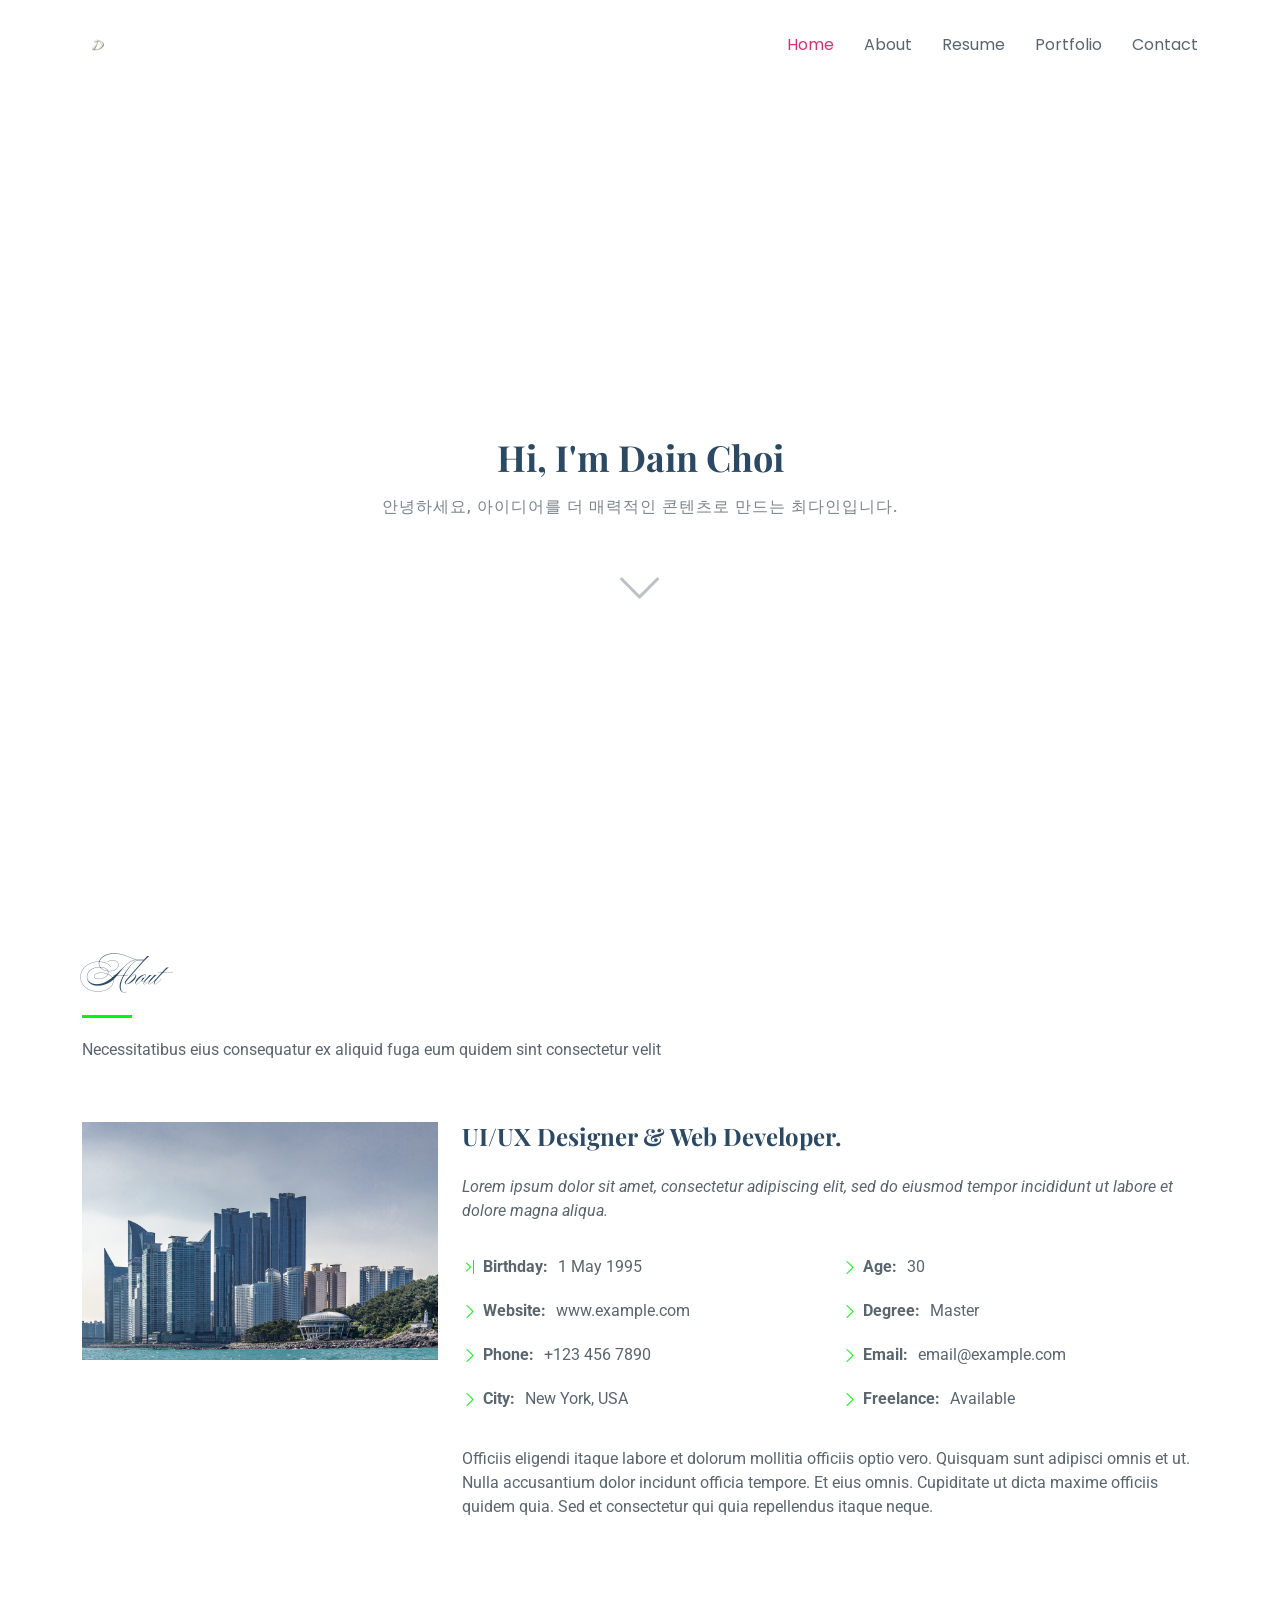
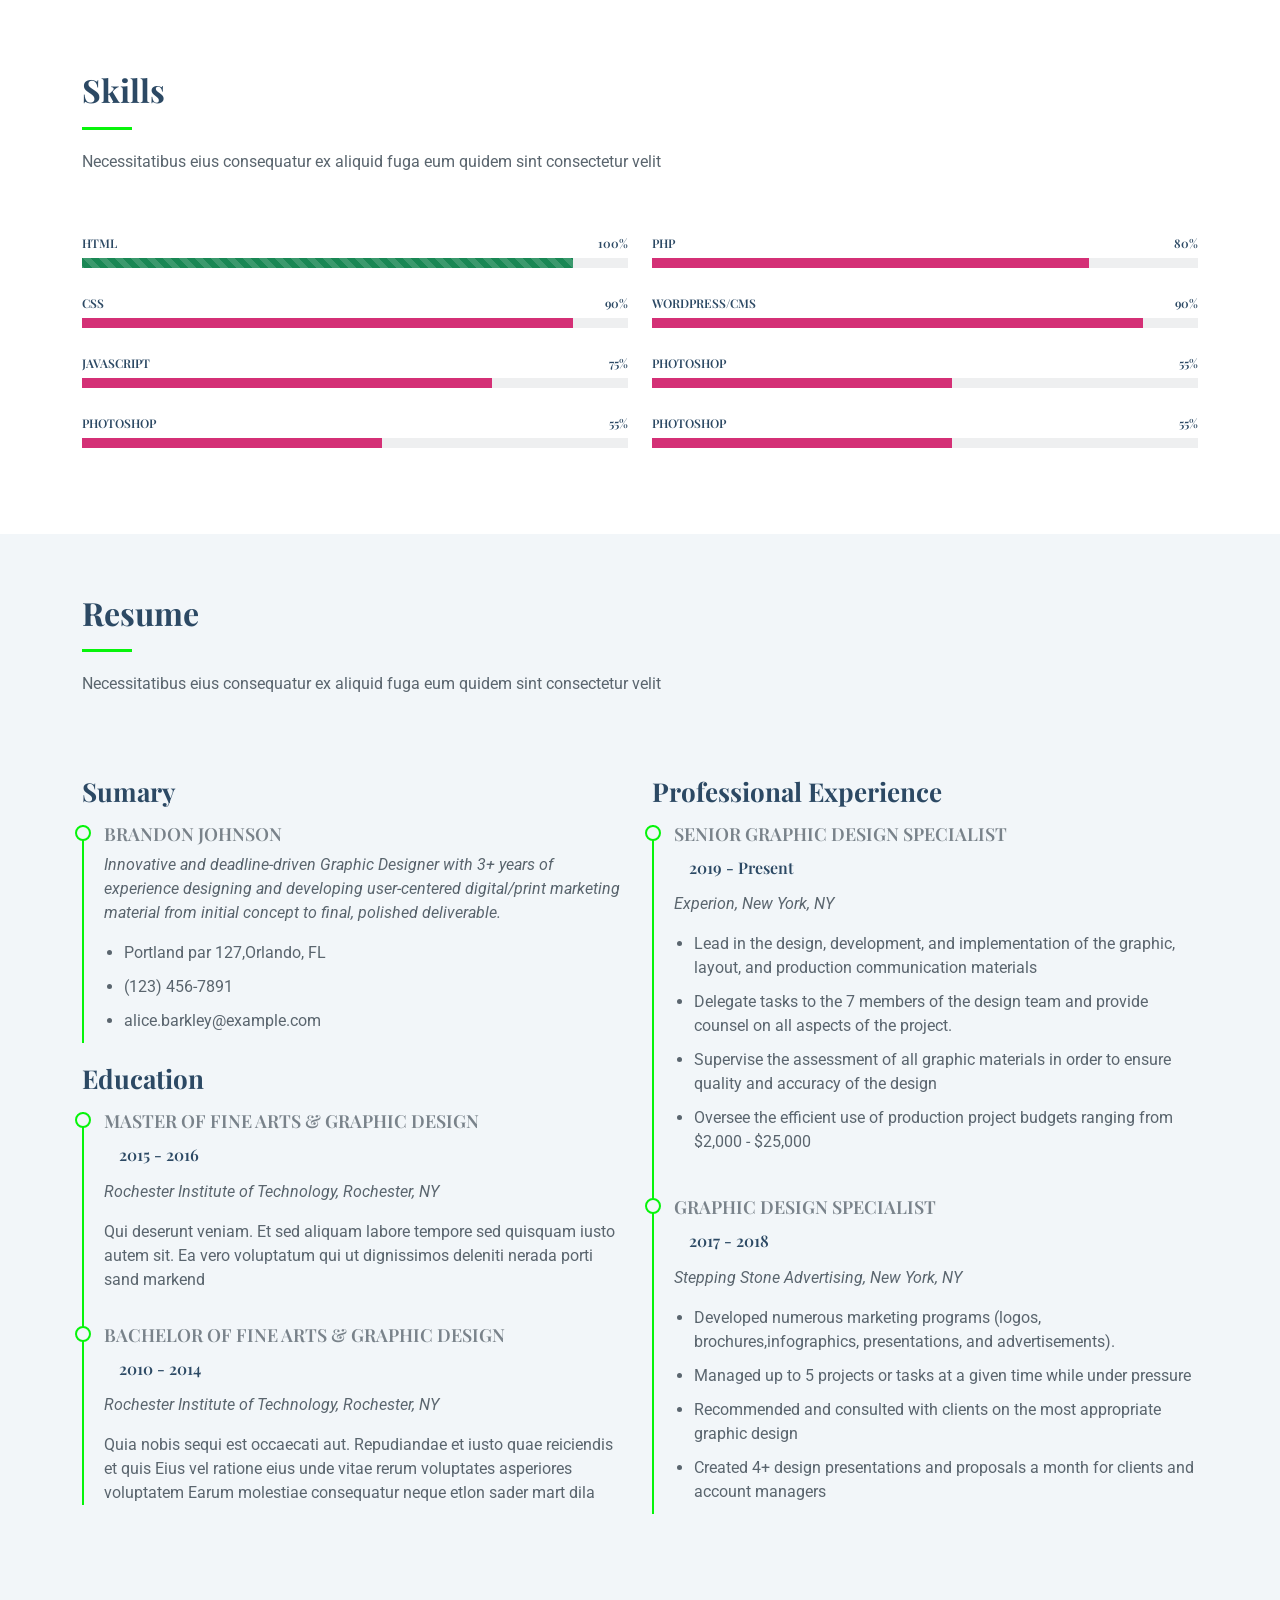
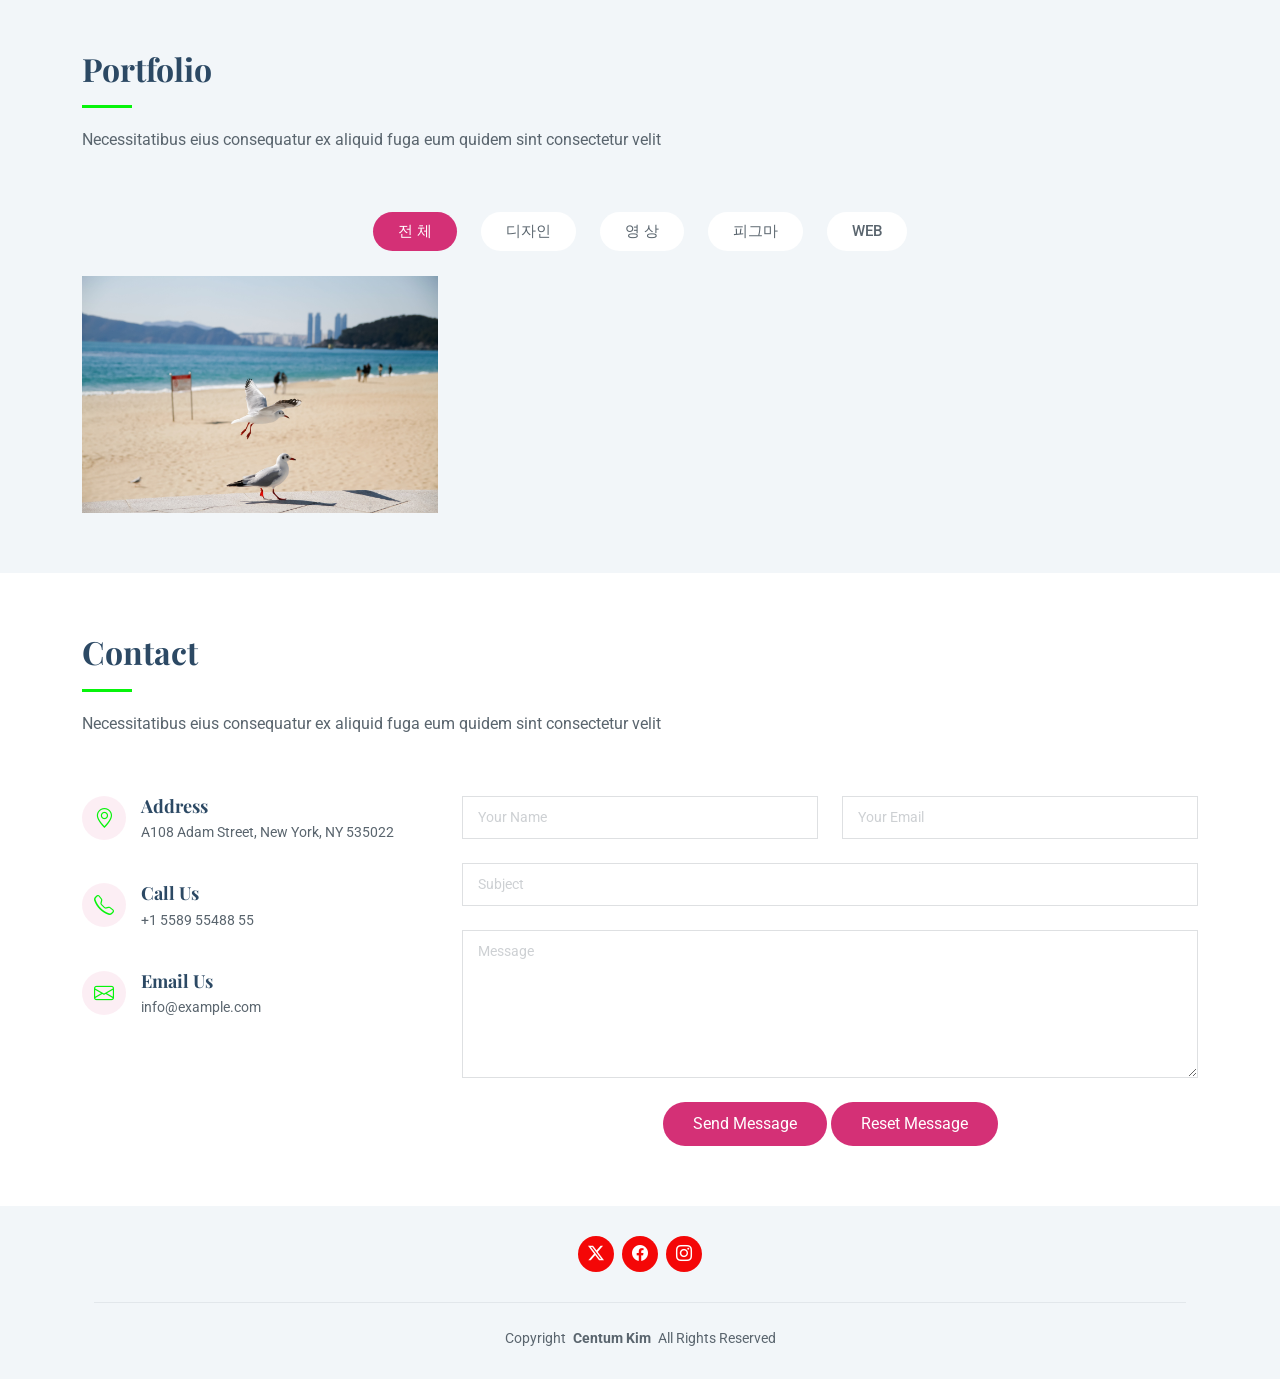
==== index.html @ 580192e4 "up 1007" ====
<!DOCTYPE html>
<html lang="ko">

<head>
  <meta charset="utf-8">
  <meta content="width=device-width, initial-scale=1.0" name="viewport">
  
  <title>최다인의 Portfolio</title>
  <meta name="author" content="최다인">
  <meta name="description" content="안녕하세요. ">
  <meta name="keywords" content="포트폴리오, html, css, 영상">
  <meta name="robots" content="noindex, nofollow">

  <!-- Favicons -->
  <link href="assets/img/android-chrome-192x192.png" rel="icon">
  <link href="assets/img/apple-touch-icon.png" rel="apple-touch-icon">

  <!-- Fonts -->
  <link href="https://fonts.googleapis.com" rel="preconnect">
  <link href="https://fonts.gstatic.com" rel="preconnect" crossorigin>
  <link href="https://fonts.googleapis.com/css2?family=Roboto:ital,wght@0,100;0,300;0,400;0,500;0,700;0,900;1,100;1,300;1,400;1,500;1,700;1,900&family=Poppins:ital,wght@0,100;0,200;0,300;0,400;0,500;0,600;0,700;0,800;0,900;1,100;1,200;1,300;1,400;1,500;1,600;1,700;1,800;1,900&family=Playfair+Display:ital,wght@0,400;0,500;0,600;0,700;0,800;0,900;1,400;1,500;1,600;1,700;1,800;1,900&display=swap" rel="stylesheet">

  <!-- Vendor CSS Files -->
  <link href="assets/vendor/bootstrap/css/bootstrap.min.css" rel="stylesheet">
  <link href="assets/vendor/bootstrap-icons/bootstrap-icons.css" rel="stylesheet">
  <link href="assets/vendor/aos/aos.css" rel="stylesheet">
  <link href="assets/vendor/glightbox/css/glightbox.min.css" rel="stylesheet">
  <link href="assets/vendor/swiper/swiper-bundle.min.css" rel="stylesheet">

  <!-- Main CSS File -->
  <link href="assets/css/main.css" rel="stylesheet">


</head>

<body class="index-page">

  <header id="header" class="header d-flex align-items-center sticky-top">
    <div class="container-fluid container-xl position-relative d-flex align-items-center justify-content-between">

      <a href="index.html" class="logo d-flex align-items-center">
        <!-- Uncomment the line below if you also wish to use an image logo -->
        <img src="assets/img/android-chrome-512x512.png" alt="">
        <!-- <h1 class="sitename ballet-kim">Dain Choi</h1> -->
      </a>

      <nav id="navmenu" class="navmenu">
        <ul>
          <li><a href="#hero" class="active">Home</a></li>
          <li><a href="#about">About</a></li>
          <li><a href="#resume">Resume</a></li>
          <li><a href="#portfolio">Portfolio</a></li>
          
          
          <li><a href="#contact">Contact</a></li>
        </ul>
        <i class="mobile-nav-toggle d-xl-none bi bi-view-list"></i>
      </nav>

    </div>
  </header>

  <main class="main">

    <!-- Hero Section -->
    <section id="hero" class="hero section">

      <div class="container text-center" data-aos="fade-up" data-aos-delay="100">
        <h2>Hi, I'm Dain Choi</h2>
        <p>안녕하세요, 아이디어를 더 매력적인 콘텐츠로 만드는 최다인입니다.<br></p>
        <a href="#portfolio" class="btn-scroll" title="Scroll Down"><i class="bi bi-chevron-down"></i></a>
      </div>

    </section><!-- /Hero Section -->

    <!-- About Section -->
    <section id="about" class="about section">

      <!-- Section Title -->
      <div class="container section-title" data-aos="fade-up">
        <h2 class="ballet-kim">About</h2>
        <p>Necessitatibus eius consequatur ex aliquid fuga eum quidem sint consectetur velit</p>
      </div><!-- End Section Title -->

      <div class="container" data-aos="fade-up" data-aos-delay="100">

        <div class="row gy-4 justify-content-center">
          <div class="col-lg-4">
            <img src="assets/img/paikyoungsuk-nuri-flooring-3845031.jpg" class="img-fluid" alt="">
          </div>
          <div class="col-lg-8 content">
            <h2>UI/UX Designer &amp; Web Developer.</h2>
            <p class="fst-italic py-3">
              Lorem ipsum dolor sit amet, consectetur adipiscing elit, sed do eiusmod tempor incididunt ut labore et dolore
              magna aliqua.
            </p>
            <div class="row">
              <div class="col-lg-6">
                <ul>
                  <li><i class="bi bi-chevron-bar-right"></i> <strong>Birthday:</strong> <span>1 May 1995</span></li>
                  <li><i class="bi bi-chevron-right"></i> <strong>Website:</strong> <span>www.example.com</span></li>
                  <li><i class="bi bi-chevron-right"></i> <strong>Phone:</strong> <span>+123 456 7890</span></li>
                  <li><i class="bi bi-chevron-right"></i> <strong>City:</strong> <span>New York, USA</span></li>
                </ul>
              </div>
              <div class="col-lg-6">
                <ul>
                  <li><i class="bi bi-chevron-right"></i> <strong>Age:</strong> <span>30</span></li>
                  <li><i class="bi bi-chevron-right"></i> <strong>Degree:</strong> <span>Master</span></li>
                  <li><i class="bi bi-chevron-right"></i> <strong>Email:</strong> <span>email@example.com</span></li>
                  <li><i class="bi bi-chevron-right"></i> <strong>Freelance:</strong> <span>Available</span></li>
                </ul>
              </div>
            </div>
            <p class="py-3">
              Officiis eligendi itaque labore et dolorum mollitia officiis optio vero. Quisquam sunt adipisci omnis et ut. Nulla accusantium dolor incidunt officia tempore. Et eius omnis.
              Cupiditate ut dicta maxime officiis quidem quia. Sed et consectetur qui quia repellendus itaque neque.
            </p>
          </div>
        </div>

      </div>

    </section><!-- /About Section -->

    <!-- Skills Section -->
    <section id="skills" class="skills section">

      <!-- Section Title -->
      <div class="container section-title" data-aos="fade-up">
        <h2>Skills</h2>
        <p>Necessitatibus eius consequatur ex aliquid fuga eum quidem sint consectetur velit</p>
      </div><!-- End Section Title -->

      <div class="container" data-aos="fade-up" data-aos-delay="100">

        <div class="row skills-content skills-animation">

          <div class="col-lg-6">

            <div class="progress">
              <span class="skill"><span>HTML</span> <i class="val">100%</i></span>

              <div class="progress-bar-wrap">
                <div class="progress-bar bg-success progress-bar-striped progress-bar-animated" role="progressbar" aria-valuenow="90" aria-valuemin="0" aria-valuemax="100"></div>
              </div>
            </div><!-- End Skills Item -->




            <div class="progress">
              <span class="skill"><span>CSS</span> <i class="val">90%</i></span>
              <div class="progress-bar-wrap">
                <div class="progress-bar" role="progressbar" aria-valuenow="90" aria-valuemin="0" aria-valuemax="100"></div>
              </div>
            </div><!-- End Skills Item -->

            <div class="progress">
              <span class="skill"><span>JavaScript</span> <i class="val">75%</i></span>
              <div class="progress-bar-wrap">
                <div class="progress-bar" role="progressbar" aria-valuenow="75" aria-valuemin="0" aria-valuemax="100"></div>
              </div>
            </div><!-- End Skills Item -->

            <div class="progress">
              <span class="skill"><span>Photoshop</span> <i class="val">55%</i></span>
              <div class="progress-bar-wrap">
                <div class="progress-bar" role="progressbar" aria-valuenow="55" aria-valuemin="0" aria-valuemax="100"></div>
              </div>
            </div><!-- End Skills Item -->
          
          </div>

          <div class="col-lg-6">

            <div class="progress">
              <span class="skill"><span>PHP</span> <i class="val">80%</i></span>
              <div class="progress-bar-wrap">
                <div class="progress-bar" role="progressbar" aria-valuenow="80" aria-valuemin="0" aria-valuemax="100"></div>
              </div>
            </div><!-- End Skills Item -->

            <div class="progress">
              <span class="skill"><span>WordPress/CMS</span> <i class="val">90%</i></span>
              <div class="progress-bar-wrap">
                <div class="progress-bar" role="progressbar" aria-valuenow="90" aria-valuemin="0" aria-valuemax="100"></div>
              </div>
            </div><!-- End Skills Item -->

            <div class="progress">
              <span class="skill"><span>Photoshop</span> <i class="val">55%</i></span>
              <div class="progress-bar-wrap">
                <div class="progress-bar" role="progressbar" aria-valuenow="55" aria-valuemin="0" aria-valuemax="100"></div>
              </div>
            </div><!-- End Skills Item -->


            <div class="progress">
              <span class="skill"><span>Photoshop</span> <i class="val">55%</i></span>
              <div class="progress-bar-wrap">
                <div class="progress-bar" role="progressbar" aria-valuenow="55" aria-valuemin="0" aria-valuemax="100"></div>
              </div>
            </div><!-- End Skills Item -->

          </div>

        </div>

      </div>

    </section><!-- /Skills Section -->

    <!-- Resume Section -->
    <section id="resume" class="resume section light-background">

      <!-- Section Title -->
      <div class="container section-title" data-aos="fade-up">
        <h2>Resume</h2>
        <p>Necessitatibus eius consequatur ex aliquid fuga eum quidem sint consectetur velit</p>
      </div><!-- End Section Title -->

      <div class="container">

        <div class="row">

          <div class="col-lg-6" data-aos="fade-up" data-aos-delay="100">
            <h3 class="resume-title">Sumary</h3>

            <div class="resume-item pb-0">
              <h4>Brandon Johnson</h4>
              <p><em>Innovative and deadline-driven Graphic Designer with 3+ years of experience designing and developing user-centered digital/print marketing material from initial concept to final, polished deliverable.</em></p>
              <ul>
                <li>Portland par 127,Orlando, FL</li>
                <li>(123) 456-7891</li>
                <li>alice.barkley@example.com</li>
              </ul>
            </div><!-- Edn Resume Item -->

            <h3 class="resume-title">Education</h3>
            <div class="resume-item">
              <h4>Master of Fine Arts &amp; Graphic Design</h4>
              <h5>2015 - 2016</h5>
              <p><em>Rochester Institute of Technology, Rochester, NY</em></p>
              <p>Qui deserunt veniam. Et sed aliquam labore tempore sed quisquam iusto autem sit. Ea vero voluptatum qui ut dignissimos deleniti nerada porti sand markend</p>
            </div><!-- Edn Resume Item -->

            <div class="resume-item">
              <h4>Bachelor of Fine Arts &amp; Graphic Design</h4>
              <h5>2010 - 2014</h5>
              <p><em>Rochester Institute of Technology, Rochester, NY</em></p>
              <p>Quia nobis sequi est occaecati aut. Repudiandae et iusto quae reiciendis et quis Eius vel ratione eius unde vitae rerum voluptates asperiores voluptatem Earum molestiae consequatur neque etlon sader mart dila</p>
            </div><!-- Edn Resume Item -->

          </div>

          <div class="col-lg-6" data-aos="fade-up" data-aos-delay="200">
            <h3 class="resume-title">Professional Experience</h3>
            <div class="resume-item">
              <h4>Senior graphic design specialist</h4>
              <h5>2019 - Present</h5>
              <p><em>Experion, New York, NY </em></p>
              <ul>
                <li>Lead in the design, development, and implementation of the graphic, layout, and production communication materials</li>
                <li>Delegate tasks to the 7 members of the design team and provide counsel on all aspects of the project. </li>
                <li>Supervise the assessment of all graphic materials in order to ensure quality and accuracy of the design</li>
                <li>Oversee the efficient use of production project budgets ranging from $2,000 - $25,000</li>
              </ul>
            </div><!-- Edn Resume Item -->

            <div class="resume-item">
              <h4>Graphic design specialist</h4>
              <h5>2017 - 2018</h5>
              <p><em>Stepping Stone Advertising, New York, NY</em></p>
              <ul>
                <li>Developed numerous marketing programs (logos, brochures,infographics, presentations, and advertisements).</li>
                <li>Managed up to 5 projects or tasks at a given time while under pressure</li>
                <li>Recommended and consulted with clients on the most appropriate graphic design</li>
                <li>Created 4+ design presentations and proposals a month for clients and account managers</li>
              </ul>
            </div><!-- Edn Resume Item -->

          </div>

        </div>

      </div>

    </section><!-- /Resume Section -->

   

    <!-- Portfolio Section -->
    <section id="portfolio" class="portfolio section light-background">

      <!-- Section Title -->
      <div class="container section-title" data-aos="fade-up">
        <h2>Portfolio</h2>
        <p>Necessitatibus eius consequatur ex aliquid fuga eum quidem sint consectetur velit</p>
      </div><!-- End Section Title -->

      <div class="container">

        <div class="isotope-layout" data-default-filter="*" data-layout="masonry" data-sort="original-order">

          <ul class="portfolio-filters isotope-filters" data-aos="fade-up" data-aos-delay="100">
            <li data-filter="*" class="filter-active">전 체</li>
            <li data-filter=".filter-app">디자인</li>
            <li data-filter=".filter-product">영 상</li>
            <li data-filter=".filter-branding">피그마</li>
            <li data-filter=".filter-web">WEB</li>
          </ul><!-- End Portfolio Filters -->

          <div class="row gy-4 isotope-container" data-aos="fade-up" data-aos-delay="200">

            <div class="col-lg-4 col-md-6 portfolio-item isotope-item filter-web">
              <img src="assets/img/masonry-portfolio/parkjunbum-bird-7000840.jpg" class="img-fluid" alt="">
              <div class="portfolio-info">
                <h4>디자인 1</h4>
                <p>하하하Lorem ipsum, dolor sit</p>
                <!-- <a href="assets/img/masonry-portfolio/masonry-portfolio-1.jpg" title="App 1" data-gallery="portfolio-gallery-app" class="glightbox preview-link"><i class="bi bi-zoom-in"></i></a> -->
                <a href="portfolio-details-1.html" title="More Details" class="details-link"><i class="bi bi-link-45deg"></i></a>
              </div>
            </div><!-- End Portfolio Item -->

            <div class="col-lg-4 col-md-6 portfolio-item isotope-item filter-product">
              <img src="assets/img/masonry-portfolio/masonry-portfolio-2.jpg" class="img-fluid" alt="">
              <div class="portfolio-info">
                <h4>영 상 1</h4>
                <p>Lorem ipsum, dolor sit</p>
                
                <a href="portfolio-details-2.html" title="More Details" class="details-link"><i class="bi bi-link-45deg"></i></a>
              </div>
            </div><!-- End Portfolio Item -->

            <div class="col-lg-4 col-md-6 portfolio-item isotope-item filter-branding">
              <img src="assets/img/masonry-portfolio/masonry-portfolio-3.jpg" class="img-fluid" alt="">
              <div class="portfolio-info">
                <h4>Branding 1</h4>
                <p>Lorem ipsum, dolor sit</p>
                <a href="assets/img/masonry-portfolio/masonry-portfolio-3.jpg" title="Branding 1" data-gallery="portfolio-gallery-branding" class="glightbox preview-link"><i class="bi bi-zoom-in"></i></a>
                <a href="portfolio-details.html" title="More Details" class="details-link"><i class="bi bi-link-45deg"></i></a>
              </div>
            </div><!-- End Portfolio Item -->

            <div class="col-lg-4 col-md-6 portfolio-item isotope-item filter-app">
              <img src="assets/img/masonry-portfolio/masonry-portfolio-4.jpg" class="img-fluid" alt="">
              <div class="portfolio-info">
                <h4>App 2</h4>
                <p>Lorem ipsum, dolor sit</p>
                <a href="assets/img/masonry-portfolio/masonry-portfolio-4.jpg" title="App 2" data-gallery="portfolio-gallery-app" class="glightbox preview-link"><i class="bi bi-zoom-in"></i></a>
                <a href="portfolio-details.html" title="More Details" class="details-link"><i class="bi bi-link-45deg"></i></a>
              </div>
            </div><!-- End Portfolio Item -->

            <div class="col-lg-4 col-md-6 portfolio-item isotope-item filter-product">
              <img src="assets/img/masonry-portfolio/masonry-portfolio-5.jpg" class="img-fluid" alt="">
              <div class="portfolio-info">
                <h4>영 상 2</h4>
                <p>Lorem ipsum, dolor sit</p>
                
                <a href="portfolio-details-3.html" title="More Details" class="details-link"><i class="bi bi-link-45deg"></i></a>
              </div>
            </div><!-- End Portfolio Item -->

            <div class="col-lg-4 col-md-6 portfolio-item isotope-item filter-branding">
              <img src="assets/img/masonry-portfolio/masonry-portfolio-6.jpg" class="img-fluid" alt="">
              <div class="portfolio-info">
                <h4>Branding 2</h4>
                <p>Lorem ipsum, dolor sit</p>
                <a href="assets/img/masonry-portfolio/masonry-portfolio-6.jpg" title="Branding 2" data-gallery="portfolio-gallery-branding" class="glightbox preview-link"><i class="bi bi-zoom-in"></i></a>
                <a href="portfolio-details.html" title="More Details" class="details-link"><i class="bi bi-link-45deg"></i></a>
              </div>
            </div><!-- End Portfolio Item -->

            <div class="col-lg-4 col-md-6 portfolio-item isotope-item filter-app">
              <img src="assets/img/masonry-portfolio/masonry-portfolio-7.jpg" class="img-fluid" alt="">
              <div class="portfolio-info">
                <h4>App 3</h4>
                <p>Lorem ipsum, dolor sit</p>
                <a href="assets/img/masonry-portfolio/masonry-portfolio-7.jpg" title="App 3" data-gallery="portfolio-gallery-app" class="glightbox preview-link"><i class="bi bi-zoom-in"></i></a>
                <a href="portfolio-details.html" title="More Details" class="details-link"><i class="bi bi-link-45deg"></i></a>
              </div>
            </div><!-- End Portfolio Item -->

            <div class="col-lg-4 col-md-6 portfolio-item isotope-item filter-product">
              <img src="assets/img/masonry-portfolio/masonry-portfolio-8.jpg" class="img-fluid" alt="">
              <div class="portfolio-info">
                <h4>Product 3</h4>
                <p>Lorem ipsum, dolor sit</p>
                <a href="assets/img/masonry-portfolio/masonry-portfolio-8.jpg" title="Product 3" data-gallery="portfolio-gallery-product" class="glightbox preview-link"><i class="bi bi-zoom-in"></i></a>
                <a href="portfolio-details.html" title="More Details" class="details-link"><i class="bi bi-link-45deg"></i></a>
              </div>
            </div><!-- End Portfolio Item -->

            <div class="col-lg-4 col-md-6 portfolio-item isotope-item filter-branding">
              <img src="assets/img/masonry-portfolio/masonry-portfolio-9.jpg" class="img-fluid" alt="">
              <div class="portfolio-info">
                <h4>Branding 3</h4>
                <p>Lorem ipsum, dolor sit</p>
                <a href="assets/img/masonry-portfolio/masonry-portfolio-9.jpg" title="Branding 2" data-gallery="portfolio-gallery-branding" class="glightbox preview-link"><i class="bi bi-zoom-in"></i></a>
                <a href="portfolio-details.html" title="More Details" class="details-link"><i class="bi bi-link-45deg"></i></a>
              </div>
            </div><!-- End Portfolio Item -->

          </div><!-- End Portfolio Container -->

        </div>

      </div>

    </section><!-- /Portfolio Section -->

  

    <!-- Contact Section -->
    <section id="contact" class="contact section">

      <!-- Section Title -->
      <div class="container section-title" data-aos="fade-up">
        <h2>Contact</h2>
        <p>Necessitatibus eius consequatur ex aliquid fuga eum quidem sint consectetur velit</p>
      </div><!-- End Section Title -->

      <div class="container" data-aos="fade" data-aos-delay="100">

        <div class="row gy-4">

          <div class="col-lg-4">
            <div class="info-item d-flex" data-aos="fade-up" data-aos-delay="200">
              <i class="bi bi-geo-alt flex-shrink-0"></i>
              <div>
                <h3>Address</h3>
                <p>A108 Adam Street, New York, NY 535022</p>
              </div>
            </div><!-- End Info Item -->

            <div class="info-item d-flex" data-aos="fade-up" data-aos-delay="300">
              <i class="bi bi-telephone flex-shrink-0"></i>
              <div>
                <h3>Call Us</h3>
                <p>+1 5589 55488 55</p>
              </div>
            </div><!-- End Info Item -->

            <div class="info-item d-flex" data-aos="fade-up" data-aos-delay="400">
              <i class="bi bi-envelope flex-shrink-0"></i>
              <div>
                <h3>Email Us</h3>
                <p>info@example.com</p>
              </div>
            </div><!-- End Info Item -->

          </div>

          <div class="col-lg-8">
            <form action="#" class="php-email-form" data-aos="fade-up" data-aos-delay="200">
              <div class="row gy-4">

                <div class="col-md-6">
                  <input type="text" name="name" class="form-control" placeholder="Your Name" required="">
                </div>

                <div class="col-md-6 ">
                  <input type="email" class="form-control" name="email" placeholder="Your Email" required="">
                </div>

                <div class="col-md-12">
                  <input type="text" class="form-control" name="subject" placeholder="Subject" required="">
                </div>

                <div class="col-md-12">
                  <textarea class="form-control" name="message" rows="6" placeholder="Message" required=""></textarea>
                </div>

                <div class="col-md-12 text-center">
                
                  <button type="submit">Send Message</button>
                  <button type="reset">Reset Message</button>
                </div>

              </div>
            </form>
          </div><!-- End Contact Form -->

        </div>

      </div>

    </section><!-- /Contact Section -->

  </main>

  <footer id="footer" class="footer light-background">
    <div class="container">
      
      <div class="social-links d-flex justify-content-center">
        <a href=""><i class="bi bi-twitter-x"></i></a>
        <a href=""><i class="bi bi-facebook"></i></a>
        <a href=""><i class="bi bi-instagram"></i></a>
        <!-- <a href=""><i class="bi bi-skype"></i></a>
        <a href=""><i class="bi bi-linkedin"></i></a> -->
      </div>
      <div class="container">
        <div class="copyright">
          <span>Copyright</span> <strong class="px-1 sitename">Centum Kim</strong> <span>All Rights Reserved</span>
        </div>
        
      </div>
    </div>
  </footer>

  <!-- Scroll Top -->
  <a href="#" id="scroll-top" class="scroll-top d-flex align-items-center justify-content-center"><i class="bi bi-caret-up-fill"></i></a>

  <!-- Preloader -->
  <div id="preloader"></div>

  <!-- Vendor JS Files -->
  <script src="assets/vendor/bootstrap/js/bootstrap.bundle.min.js"></script>
  <script src="assets/vendor/php-email-form/validate.js"></script>
  <script src="assets/vendor/aos/aos.js"></script>
  <script src="assets/vendor/waypoints/noframework.waypoints.js"></script>
  <script src="assets/vendor/glightbox/js/glightbox.min.js"></script>
  <script src="assets/vendor/imagesloaded/imagesloaded.pkgd.min.js"></script>
  <script src="assets/vendor/isotope-layout/isotope.pkgd.min.js"></script>
  <script src="assets/vendor/swiper/swiper-bundle.min.js"></script>

  <!-- Main JS File -->
  <script src="assets/js/main.js"></script>

</body>

</html>
---- assets/css/main.css ----
@import url('https://fonts.googleapis.com/css2?family=Ballet:opsz@16..72&display=swap');

.ballet-kim {
  font-family: "Ballet", cursive;
  font-optical-sizing: auto;
  font-weight: 400;
  font-style: normal;
}




/* Fonts */
:root {
  --default-font: "Roboto",  system-ui, -apple-system, "Segoe UI", Roboto, "Helvetica Neue", Arial, "Noto Sans", "Liberation Sans", sans-serif, "Apple Color Emoji", "Segoe UI Emoji", "Segoe UI Symbol", "Noto Color Emoji";
  --heading-font: "Playfair Display",  sans-serif;
  --nav-font: "Poppins",  sans-serif;
}

/* Global Colors - The following color variables are used throughout the website. Updating them here will change the color scheme of the entire website */
:root { 
  --background-color: #ffffff; /* Background color for the entire website, including individual sections */
  --default-color: #5a656e; /* Default color used for the majority of the text content across the entire website */
  --heading-color: #2c4964; /* Color for headings, subheadings and title throughout the website */
  --accent-color-kim: #f40707;
  --accent-color-kim-2: #07f40b;
  --accent-color: #d43076; /* Accent color that represents your brand on the website. It's used for buttons, links, and other elements that need to stand out */
  --surface-color: #ffffff; /* The surface color is used as a background of boxed elements within sections, such as cards, icon boxes, or other elements that require a visual separation from the global background. */
  --contrast-color: #ffffff; /* Contrast color for text, ensuring readability against backgrounds of accent, heading, or default colors. */
}

/* Nav Menu Colors - The following color variables are used specifically for the navigation menu. They are separate from the global colors to allow for more customization options */
:root {
  --nav-color: #5a656e;  /* The default color of the main navmenu links */
  --nav-hover-color: #d43076; /* Applied to main navmenu links when they are hovered over or active */
  --nav-mobile-background-color: #ffffff; /* Used as the background color for mobile navigation menu */
  --nav-dropdown-background-color: #ffffff; /* Used as the background color for dropdown items that appear when hovering over primary navigation items */
  --nav-dropdown-color: #5a656e; /* Used for navigation links of the dropdown items in the navigation menu. */
  --nav-dropdown-hover-color: #d43076; /* Similar to --nav-hover-color, this color is applied to dropdown navigation links when they are hovered over. */
}

/* Color Presets - These classes override global colors when applied to any section or element, providing reuse of the sam color scheme. */

.light-background {
  --background-color: #f2f6f9;
  --surface-color: #ffffff;
}

.dark-background {
  --background-color: #060606;
  --default-color: #ffffff;
  --heading-color: #ffffff;
  --surface-color: #252525;
  --contrast-color: #ffffff;
}

/* Smooth scroll */
:root {
  scroll-behavior: smooth;
}

/*--------------------------------------------------------------
# General Styling & Shared Classes
--------------------------------------------------------------*/
body {
  color: var(--default-color);
  background-color: var(--background-color);
  font-family: var(--default-font);
}

a {
  color: var(--accent-color);
  text-decoration: none;
  transition: 0.3s;
}

a:hover {
  color: color-mix(in srgb, var(--accent-color), transparent 25%);
  text-decoration: none;
}

h1,
h2,
h3,
h4,
h5,
h6 {
  color: var(--heading-color);
  font-family: var(--heading-font);
}

/* PHP Email Form Messages
------------------------------*/
.php-email-form .error-message {
  display: none;
  background: #df1529;
  color: #ffffff;
  text-align: left;
  padding: 15px;
  margin-bottom: 24px;
  font-weight: 600;
}

.php-email-form .sent-message {
  display: none;
  color: #ffffff;
  background: #059652;
  text-align: center;
  padding: 15px;
  margin-bottom: 24px;
  font-weight: 600;
}

.php-email-form .loading {
  display: none;
  background: var(--surface-color);
  text-align: center;
  padding: 15px;
  margin-bottom: 24px;
}

.php-email-form .loading:before {
  content: "";
  display: inline-block;
  border-radius: 50%;
  width: 24px;
  height: 24px;
  margin: 0 10px -6px 0;
  border: 3px solid var(--accent-color);
  border-top-color: var(--surface-color);
  animation: php-email-form-loading 1s linear infinite;
}

@keyframes php-email-form-loading {
  0% {
    transform: rotate(0deg);
  }

  100% {
    transform: rotate(360deg);
  }
}

/*--------------------------------------------------------------
# Global Header
--------------------------------------------------------------*/
.header {
  color: var(--default-color);
  background-color: var(--background-color);
  padding: 15px 0;
  transition: all 0.5s;
  z-index: 997;
}

.header .logo {
  line-height: 1;
}

.header .logo img {
  max-height: 32px;
  margin-right: 8px;
}

.header .logo h1 {
  font-size: 30px;
  margin: 0;
  font-weight: 700;
  color: var(--heading-color);
}

.scrolled .header {
  box-shadow: 0px 0 18px rgba(0, 0, 0, 0.1);
}

/*--------------------------------------------------------------
# Navigation Menu
--------------------------------------------------------------*/
/* Navmenu - Desktop */
@media (min-width: 1200px) {
  .navmenu {
    padding: 0;
  }

  .navmenu ul {
    margin: 0;
    padding: 0;
    display: flex;
    list-style: none;
    align-items: center;
  }

  .navmenu li {
    position: relative;
  }

  .navmenu a,
  .navmenu a:focus {
    color: var(--nav-color);
    padding: 18px 15px;
    font-size: 16px;
    font-family: var(--nav-font);
    font-weight: 400;
    display: flex;
    align-items: center;
    justify-content: space-between;
    white-space: nowrap;
    transition: 0.3s;
  }

  .navmenu a i,
  .navmenu a:focus i {
    font-size: 12px;
    line-height: 0;
    margin-left: 5px;
    transition: 0.3s;
  }

  .navmenu li:last-child a {
    padding-right: 0;
  }

  .navmenu li:hover>a,
  .navmenu .active,
  .navmenu .active:focus {
    color: var(--nav-hover-color);
  }

  .navmenu .dropdown ul {
    margin: 0;
    padding: 10px 0;
    background: var(--nav-dropdown-background-color);
    display: block;
    position: absolute;
    visibility: hidden;
    left: 14px;
    top: 130%;
    opacity: 0;
    transition: 0.3s;
    border-radius: 4px;
    z-index: 99;
    box-shadow: 0px 0px 30px rgba(0, 0, 0, 0.1);
  }

  .navmenu .dropdown ul li {
    min-width: 200px;
  }

  .navmenu .dropdown ul a {
    padding: 10px 20px;
    font-size: 15px;
    text-transform: none;
    color: var(--nav-dropdown-color);
  }

  .navmenu .dropdown ul a i {
    font-size: 12px;
  }

  .navmenu .dropdown ul a:hover,
  .navmenu .dropdown ul .active:hover,
  .navmenu .dropdown ul li:hover>a {
    color: var(--nav-dropdown-hover-color);
  }

  .navmenu .dropdown:hover>ul {
    opacity: 1;
    top: 100%;
    visibility: visible;
  }

  .navmenu .dropdown .dropdown ul {
    top: 0;
    left: -90%;
    visibility: hidden;
  }

  .navmenu .dropdown .dropdown:hover>ul {
    opacity: 1;
    top: 0;
    left: -100%;
    visibility: visible;
  }
}

/* Navmenu - Mobile */
@media (max-width: 1199px) {
  .mobile-nav-toggle {
    color: var(--nav-color);
    font-size: 28px;
    line-height: 0;
    margin-right: 10px;
    cursor: pointer;
    transition: color 0.3s;
  }

  .navmenu {
    padding: 0;
    z-index: 9997;
  }

  .navmenu ul {
    display: none;
    list-style: none;
    position: absolute;
    inset: 60px 20px 20px 20px;
    padding: 10px 0;
    margin: 0;
    border-radius: 6px;
    background-color: var(--nav-mobile-background-color);
    overflow-y: auto;
    transition: 0.3s;
    z-index: 9998;
    box-shadow: 0px 0px 30px rgba(0, 0, 0, 0.1);
  }

  .navmenu a,
  .navmenu a:focus {
    color: var(--nav-dropdown-color);
    padding: 10px 20px;
    font-family: var(--nav-font);
    font-size: 17px;
    font-weight: 500;
    display: flex;
    align-items: center;
    justify-content: space-between;
    white-space: nowrap;
    transition: 0.3s;
  }

  .navmenu a i,
  .navmenu a:focus i {
    font-size: 12px;
    line-height: 0;
    margin-left: 5px;
    width: 30px;
    height: 30px;
    display: flex;
    align-items: center;
    justify-content: center;
    border-radius: 50%;
    transition: 0.3s;
    background-color: color-mix(in srgb, var(--accent-color), transparent 90%);
  }

  .navmenu a i:hover,
  .navmenu a:focus i:hover {
    background-color: var(--accent-color);
    color: var(--contrast-color);
  }

  .navmenu a:hover,
  .navmenu .active,
  .navmenu .active:focus {
    color: var(--nav-dropdown-hover-color);
  }

  .navmenu .active i,
  .navmenu .active:focus i {
    background-color: var(--accent-color);
    color: var(--contrast-color);
    transform: rotate(180deg);
  }

  .navmenu .dropdown ul {
    position: static;
    display: none;
    z-index: 99;
    padding: 10px 0;
    margin: 10px 20px;
    background-color: var(--nav-dropdown-background-color);
    border: 1px solid color-mix(in srgb, var(--default-color), transparent 90%);
    box-shadow: none;
    transition: all 0.5s ease-in-out;
  }

  .navmenu .dropdown ul ul {
    background-color: rgba(33, 37, 41, 0.1);
  }

  .navmenu .dropdown>.dropdown-active {
    display: block;
    background-color: rgba(33, 37, 41, 0.03);
  }

  .mobile-nav-active {
    overflow: hidden;
  }

  .mobile-nav-active .mobile-nav-toggle {
    color: #fff;
    position: absolute;
    font-size: 32px;
    top: 15px;
    right: 15px;
    margin-right: 0;
    z-index: 9999;
  }

  .mobile-nav-active .navmenu {
    position: fixed;
    overflow: hidden;
    inset: 0;
    background: rgba(33, 37, 41, 0.8);
    transition: 0.3s;
  }

  .mobile-nav-active .navmenu>ul {
    display: block;
  }
}

/*--------------------------------------------------------------
# Global Footer
--------------------------------------------------------------*/
.footer {
  color: var(--default-color);
  background-color: var(--background-color);
  font-size: 14px;
  text-align: center;
  padding: 30px 0;
  position: relative;
}

.footer h3 {
  font-size: 36px;
  font-weight: 700;
  position: relative;
  padding: 0;
  margin: 0 0 15px 0;
}

.footer p {
  font-size: 15;
  font-style: italic;
  padding: 0;
  margin: 0 0 30px 0;
}

.footer .social-links {
  margin: 0 0 30px 0;
}

.footer .social-links a {
  font-size: 16px;
  display: flex;
  align-items: center;
  justify-content: center;
  background: var(--accent-color-kim);
  color: var(--contrast-color);
  line-height: 1;
  margin: 0 4px;
  border-radius: 50%;
  text-align: center;
  width: 36px;
  height: 36px;
  transition: 0.3s;
}

.footer .social-links a:hover {
  background: color-mix(in srgb, var(--accent-color-kim), transparent 20%);
  text-decoration: none;
}

.footer .copyright {
  padding-top: 25px;
  border-top: 1px solid color-mix(in srgb, var(--default-color), transparent 90%);
}

.footer .credits {
  font-size: 13px;
  padding-top: 5px;
}

/*--------------------------------------------------------------
# Preloader
--------------------------------------------------------------*/
#preloader {
  position: fixed;
  inset: 0;
  z-index: 999999;
  overflow: hidden;
  background: var(--background-color);
  transition: all 0.6s ease-out;
}

#preloader:before {
  content: "";
  position: fixed;
  top: calc(50% - 30px);
  left: calc(50% - 30px);
  border: 6px solid #ffffff;
  border-color: var(--accent-color) transparent var(--accent-color) transparent;
  border-radius: 50%;
  width: 60px;
  height: 60px;
  animation: animate-preloader 1.5s linear infinite;
}

@keyframes animate-preloader {
  0% {
    transform: rotate(0deg);
  }

  100% {
    transform: rotate(360deg);
  }
}

/*--------------------------------------------------------------
# Scroll Top Button
--------------------------------------------------------------*/
.scroll-top {
  position: fixed;
  visibility: hidden;
  opacity: 0;
  right: 15px;
  bottom: 15px;
  z-index: 99999;
  background-color: var(--accent-color-kim);
  width: 40px;
  height: 40px;
  border-radius: 50%;
  transition: all 0.4s;
}

.scroll-top i {
  font-size: 24px;
  color: var(--contrast-color);
  line-height: 0;
}

.scroll-top:hover {
  background-color: color-mix(in srgb, var(--accent-color), transparent 20%);
  color: var(--contrast-color);
}

.scroll-top.active {
  visibility: visible;
  opacity: 1;
}

/*--------------------------------------------------------------
# Disable aos animation delay on mobile devices
--------------------------------------------------------------*/
@media screen and (max-width: 768px) {
  [data-aos-delay] {
    transition-delay: 0 !important;
  }
}

/*--------------------------------------------------------------
# Global Page Titles & Breadcrumbs
--------------------------------------------------------------*/
.page-title {
  color: var(--default-color);
  background-color: var(--background-color);
  padding: 25px 0;
  position: relative;
}

.page-title h1 {
  font-size: 24px;
  font-weight: 700;
}

.page-title .breadcrumbs ol {
  display: flex;
  flex-wrap: wrap;
  list-style: none;
  padding: 0;
  margin: 0;
  font-size: 14px;
  font-weight: 400;
}

.page-title .breadcrumbs ol li+li {
  padding-left: 10px;
}

.page-title .breadcrumbs ol li+li::before {
  content: "/";
  display: inline-block;
  padding-right: 10px;
  color: color-mix(in srgb, var(--default-color), transparent 70%);
}

/*--------------------------------------------------------------
# Global Sections
--------------------------------------------------------------*/
section,
.section {
  color: var(--default-color);
  background-color: var(--background-color);
  padding: 60px 0;
  scroll-margin-top: 90px;
  overflow: clip;
}

@media (max-width: 1199px) {

  section,
  .section {
    scroll-margin-top: 66px;
  }
}

/*--------------------------------------------------------------
# Global Section Titles
--------------------------------------------------------------*/
.section-title {
  padding-bottom: 60px;
  position: relative;
}

.section-title h2 {
  font-size: 32px;
  font-weight: 700;
  margin-bottom: 20px;
  padding-bottom: 20px;
  position: relative;
}

.section-title h2:after {
  content: "";
  position: absolute;
  display: block;
  width: 50px;
  height: 3px;
  background: var(--accent-color-kim-2);
  left: 0;
  right: 0;
  bottom: 0;
}

.section-title p {
  margin-bottom: 0;
}

/*--------------------------------------------------------------
# Hero Section
--------------------------------------------------------------*/
.hero {
  background: white top center no-repeat;
  /* url(../img/Artboard\ 1.svg) */
  background-size: cover;
  width: 100%;
  min-height: 90vh;
  position: relative;
  padding: 120px 0 60px 0;
  display: flex;
  align-items: center;
  justify-content: center;
}

.hero:before {
  content: "";
  background: color-mix(in srgb, var(--background-color), transparent 90%);
  position: absolute;
  inset: 0;
  z-index: 2;
}

.hero img {
  position: absolute;
  inset: 0;
  display: block;
  width: 100%;
  height: 100%;
  object-fit: cover;
  z-index: 1;
}

.hero .container {
  position: relative;
  z-index: 3;
}

.hero h2 {
  margin: 0;
  font-size: 36px;
  font-weight: 700;
  line-height: 56px;
}

.hero p {
  color: color-mix(in srgb, var(--default-color), transparent 20%);
  margin: 10px 0 0 0;
  font-size: 16px;
  font-weight: 500;
  letter-spacing: 1px;
}

@media (max-width: 640px) {
  .hero h1 {
    font-size: 30px;
    line-height: 36px;
  }
}

.hero .btn-scroll {
  transition: 0.4s;
  color: color-mix(in srgb, var(--default-color), transparent 60%);
  display: block;
  margin-top: 30px;
  animation: btn-up-down 1s ease-in-out infinite alternate-reverse both;
}

.hero .btn-scroll i {
  font-size: 48px;
}

.hero .btn-scroll:hover {
  color: var(--accent-color);
}

@keyframes btn-up-down {
  0% {
    transform: translateY(5px);
  }

  100% {
    transform: translateY(-5px);
  }
}

/*--------------------------------------------------------------
# About Section
--------------------------------------------------------------*/
.about .content h2 {
  font-weight: 700;
  font-size: 24px;
}

.about .content ul {
  list-style: none;
  padding: 0;
}

.about .content ul li {
  margin-bottom: 20px;
  display: flex;
  align-items: center;
}

.about .content ul strong {
  margin-right: 10px;
}

.about .content ul i {
  font-size: 16px;
  margin-right: 5px;
  color: var(--accent-color-kim-2);
  line-height: 0;
}

/*--------------------------------------------------------------
# Skills Section
--------------------------------------------------------------*/
.skills .progress {
  height: 60px;
  display: block;
  background: none;
  border-radius: 0;
}

.skills .progress .skill {
  color: var(--heading-color);
  padding: 0;
  margin: 0 0 6px 0;
  text-transform: uppercase;
  display: block;
  font-weight: 600;
  font-family: var(--heading-font);
}

.skills .progress .skill .val {
  float: right;
  font-style: normal;
}

.skills .progress-bar-wrap {
  background: color-mix(in srgb, var(--default-color), transparent 90%);
  height: 10px;
}

.skills .progress-bar {
  width: 1px;
  height: 10px;
  transition: 0.9s;
  background-color: var(--accent-color);
}

/*--------------------------------------------------------------
# Resume Section
--------------------------------------------------------------*/
.resume .resume-title {
  color: var(--heading-color);
  font-size: 26px;
  font-weight: 700;
  margin-top: 20px;
  margin-bottom: 20px;
}

.resume .resume-item {
  padding: 0 0 20px 20px;
  margin-top: -2px;
  border-left: 2px solid var(--accent-color-kim-2);
  position: relative;
}

.resume .resume-item h4 {
  line-height: 18px;
  font-size: 18px;
  font-weight: 600;
  text-transform: uppercase;
  color: color-mix(in srgb, var(--default-color), transparent 20%);
  margin-bottom: 10px;
}

.resume .resume-item h5 {
  font-size: 16px;
  padding: 5px 15px;
  display: inline-block;
  font-weight: 600;
  margin-bottom: 10px;
}

.resume .resume-item ul {
  padding-left: 20px;
}

.resume .resume-item ul li {
  padding-bottom: 10px;
}

.resume .resume-item:last-child {
  padding-bottom: 0;
}

.resume .resume-item::before {
  content: "";
  position: absolute;
  width: 16px;
  height: 16px;
  border-radius: 50px;
  left: -9px;
  top: 0;
  background: var(--background-color);
  border: 2px solid var(--accent-color-kim-2);
}

/*--------------------------------------------------------------
# Services Section
--------------------------------------------------------------*/
.services .service-item {
  background-color: var(--surface-color);
  box-shadow: 0px 0 25px 0 rgba(0, 0, 0, 0.1);
  padding: 50px 30px;
  transition: all 0.3s ease-in-out;
  height: 100%;
  position: relative;
  z-index: 1;
}

.services .service-item:before {
  content: "";
  position: absolute;
  background: var(--accent-color);
  inset: 100% 0 0 0;
  transition: all 0.3s;
  z-index: -1;
}

.services .service-item .icon {
  margin-bottom: 10px;
}

.services .service-item .icon i {
  color: var(--accent-color);
  font-size: 36px;
  transition: ease-in-out 0.3s;
}

.services .service-item h4 {
  font-weight: 700;
  margin-bottom: 15px;
  font-size: 20px;
}

.services .service-item h4 a {
  color: var(--heading-color);
  transition: ease-in-out 0.3s;
}

.services .service-item p {
  line-height: 24px;
  font-size: 14px;
  margin-bottom: 0;
  transition: ease-in-out 0.3s;
}

.services .service-item:hover h4 a,
.services .service-item:hover .icon i,
.services .service-item:hover p {
  color: var(--contrast-color);
}

.services .service-item:hover:before {
  background: var(--accent-color);
  inset: 0;
  border-radius: 0px;
}

/*--------------------------------------------------------------
# Portfolio Section
--------------------------------------------------------------*/
.portfolio .portfolio-filters {
  padding: 0;
  margin: 0 auto 20px auto;
  list-style: none;
  text-align: center;
}

.portfolio .portfolio-filters li {
  background-color: var(--surface-color);
  cursor: pointer;
  display: inline-block;
  padding: 12px 25px 12px 25px;
  margin: 0 10px;
  font-size: 15px;
  font-weight: 500;
  line-height: 1;
  margin-bottom: 5px;
  border-radius: 50px;
  transition: all 0.3s ease-in-out;
}

.portfolio .portfolio-filters li:hover,
.portfolio .portfolio-filters li.filter-active {
  color: var(--contrast-color);
  background-color: var(--accent-color);
}

.portfolio .portfolio-filters li:first-child {
  margin-left: 0;
}

.portfolio .portfolio-filters li:last-child {
  margin-right: 0;
}

@media (max-width: 575px) {
  .portfolio .portfolio-filters li {
    font-size: 14px;
    margin: 0 0 10px 0;
  }
}

.portfolio .portfolio-item {
  position: relative;
  overflow: hidden;
}

.portfolio .portfolio-item .portfolio-info {
  opacity: 0;
  position: absolute;
  left: 12px;
  right: 12px;
  bottom: -100%;
  z-index: 3;
  transition: all ease-in-out 0.5s;
  background: color-mix(in srgb, var(--surface-color), transparent 10%);
  padding: 15px;
}

.portfolio .portfolio-item .portfolio-info h4 {
  font-size: 18px;
  font-weight: 600;
  padding-right: 50px;
}

.portfolio .portfolio-item .portfolio-info p {
  color: color-mix(in srgb, var(--default-color), transparent 30%);
  font-size: 14px;
  margin-bottom: 0;
  padding-right: 50px;
}

.portfolio .portfolio-item .portfolio-info .preview-link,
.portfolio .portfolio-item .portfolio-info .details-link {
  position: absolute;
  right: 50px;
  font-size: 24px;
  top: calc(50% - 14px);
  color: color-mix(in srgb, var(--default-color), transparent 30%);
  transition: 0.3s;
  line-height: 0;
}

.portfolio .portfolio-item .portfolio-info .preview-link:hover,
.portfolio .portfolio-item .portfolio-info .details-link:hover {
  color: var(--accent-color);
}

.portfolio .portfolio-item .portfolio-info .details-link {
  right: 14px;
  font-size: 28px;
}

.portfolio .portfolio-item:hover .portfolio-info {
  opacity: 1;
  bottom: 0;
}

/*--------------------------------------------------------------
# Testimonials Section
--------------------------------------------------------------*/
.testimonials .testimonials-carousel,
.testimonials .testimonials-slider {
  overflow: hidden;
}

.testimonials .testimonial-item {
  box-sizing: content-box;
  min-height: 320px;
}

.testimonials .testimonial-item .testimonial-img {
  width: 90px;
  border-radius: 50%;
  margin: -40px 0 0 40px;
  position: relative;
  z-index: 2;
  border: 6px solid var(--background-color);
}

.testimonials .testimonial-item h3 {
  font-size: 18px;
  font-weight: bold;
  margin: 10px 0 5px 45px;
}

.testimonials .testimonial-item h4 {
  font-size: 14px;
  color: color-mix(in srgb, var(--default-color), transparent 20%);
  margin: 0 0 0 45px;
}

.testimonials .testimonial-item .quote-icon-left,
.testimonials .testimonial-item .quote-icon-right {
  color: color-mix(in srgb, var(--accent-color), transparent 50%);
  font-size: 26px;
  line-height: 0;
}

.testimonials .testimonial-item .quote-icon-left {
  display: inline-block;
  left: -5px;
  position: relative;
}

.testimonials .testimonial-item .quote-icon-right {
  display: inline-block;
  right: -5px;
  position: relative;
  top: 10px;
  transform: scale(-1, -1);
}

.testimonials .testimonial-item p {
  font-style: italic;
  margin: 0 15px 0 15px;
  padding: 20px 20px 60px 20px;
  background: color-mix(in srgb, var(--default-color), transparent 97%);
  position: relative;
  border-radius: 6px;
  position: relative;
  z-index: 1;
}

.testimonials .swiper-wrapper {
  height: auto;
}

.testimonials .swiper-pagination {
  margin-top: 20px;
  position: relative;
}

.testimonials .swiper-pagination .swiper-pagination-bullet {
  width: 12px;
  height: 12px;
  background-color: var(--background-color);
  opacity: 1;
  border: 1px solid var(--accent-color);
}

.testimonials .swiper-pagination .swiper-pagination-bullet-active {
  background-color: var(--accent-color);
}

/*--------------------------------------------------------------
# Contact Section
--------------------------------------------------------------*/
.contact .info-item+.info-item {
  margin-top: 40px;
}

.contact .info-item i {
  color: var(--accent-color-kim-2);
  background: color-mix(in srgb, var(--accent-color), transparent 92%);
  font-size: 20px;
  width: 44px;
  height: 44px;
  display: flex;
  justify-content: center;
  align-items: center;
  border-radius: 50px;
  transition: all 0.3s ease-in-out;
  margin-right: 15px;
}

.contact .info-item h3 {
  padding: 0;
  font-size: 18px;
  font-weight: 700;
  margin-bottom: 5px;
}

.contact .info-item p {
  padding: 0;
  margin-bottom: 0;
  font-size: 14px;
}

.contact .info-item:hover i {
  background: var(--accent-color);
  color: var(--contrast-color);
}

.contact .php-email-form {
  height: 100%;
}

.contact .php-email-form input[type=text],
.contact .php-email-form input[type=email],
.contact .php-email-form textarea {
  font-size: 14px;
  padding: 10px 15px;
  box-shadow: none;
  border-radius: 0;
  color: var(--default-color);
  background-color: color-mix(in srgb, var(--background-color), transparent 50%);
  border-color: color-mix(in srgb, var(--default-color), transparent 80%);
}

.contact .php-email-form input[type=text]:focus,
.contact .php-email-form input[type=email]:focus,
.contact .php-email-form textarea:focus {
  border-color: var(--accent-color);
}

.contact .php-email-form input[type=text]::placeholder,
.contact .php-email-form input[type=email]::placeholder,
.contact .php-email-form textarea::placeholder {
  color: color-mix(in srgb, var(--default-color), transparent 70%);
}

.contact .php-email-form button[type=submit] {
  color: var(--contrast-color);
  background: var(--accent-color);
  border: 0;
  padding: 10px 30px;
  transition: 0.4s;
  border-radius: 50px;
}

.contact .php-email-form button[type=submit]:hover {
  background: color-mix(in srgb, var(--accent-color), transparent 25%);
}



.contact .php-email-form button[type=reset] {
  color: var(--contrast-color);
  background: var(--accent-color);
  border: 0;
  padding: 10px 30px;
  transition: 0.4s;
  border-radius: 50px;
}

.contact .php-email-form button[type=reset]:hover {
  background: color-mix(in srgb, var(--accent-color), transparent 25%);
}

/*--------------------------------------------------------------
# Portfolio Details Section
--------------------------------------------------------------*/
.portfolio-details .portfolio-details-slider img {
  width: 100%;
}

.portfolio-details .portfolio-details-slider .swiper-pagination {
  margin-top: 20px;
  position: relative;
}

.portfolio-details .portfolio-details-slider .swiper-pagination .swiper-pagination-bullet {
  width: 12px;
  height: 12px;
  background-color: color-mix(in srgb, var(--default-color), transparent 85%);
  opacity: 1;
}

.portfolio-details .portfolio-details-slider .swiper-pagination .swiper-pagination-bullet-active {
  background-color: var(--accent-color);
}

.portfolio-details .portfolio-info {
  background-color: var(--surface-color);
  padding: 30px;
  box-shadow: 0px 0 30px rgba(0, 0, 0, 0.1);
}

.portfolio-details .portfolio-info h3 {
  font-size: 22px;
  font-weight: 700;
  margin-bottom: 20px;
  padding-bottom: 20px;
  border-bottom: 1px solid color-mix(in srgb, var(--default-color), transparent 85%);
}

.portfolio-details .portfolio-info ul {
  list-style: none;
  padding: 0;
  font-size: 15px;
}

.portfolio-details .portfolio-info ul li+li {
  margin-top: 10px;
}

.portfolio-details .portfolio-description {
  padding-top: 30px;
}

.portfolio-details .portfolio-description h2 {
  font-size: 26px;
  font-weight: 700;
  margin-bottom: 20px;
}

.portfolio-details .portfolio-description p {
  padding: 0;
  color: color-mix(in srgb, var(--default-color), transparent 30%);
}

/*--------------------------------------------------------------
# Service Details Section
--------------------------------------------------------------*/
.service-details .services-list {
  background-color: var(--surface-color);
  padding: 10px 30px;
  border: 1px solid color-mix(in srgb, var(--default-color), transparent 90%);
  margin-bottom: 20px;
}

.service-details .services-list a {
  display: block;
  line-height: 1;
  padding: 8px 0 8px 15px;
  border-left: 3px solid color-mix(in srgb, var(--default-color), transparent 70%);
  margin: 20px 0;
  color: color-mix(in srgb, var(--default-color), transparent 20%);
  transition: 0.3s;
}

.service-details .services-list a.active {
  color: var(--heading-color);
  font-weight: 700;
  border-color: var(--accent-color);
}

.service-details .services-list a:hover {
  border-color: var(--accent-color);
}

.service-details .services-img {
  margin-bottom: 20px;
}

.service-details h3 {
  font-size: 26px;
  font-weight: 700;
}

.service-details h4 {
  font-size: 20px;
  font-weight: 700;
}

.service-details p {
  font-size: 15px;
}

.service-details ul {
  list-style: none;
  padding: 0;
  font-size: 15px;
}

.service-details ul li {
  padding: 5px 0;
  display: flex;
  align-items: center;
}

.service-details ul i {
  font-size: 20px;
  margin-right: 8px;
  color: var(--accent-color);
}

/*--------------------------------------------------------------
# Starter Section Section
--------------------------------------------------------------*/
.starter-section {
  /* Add your styles here */
}
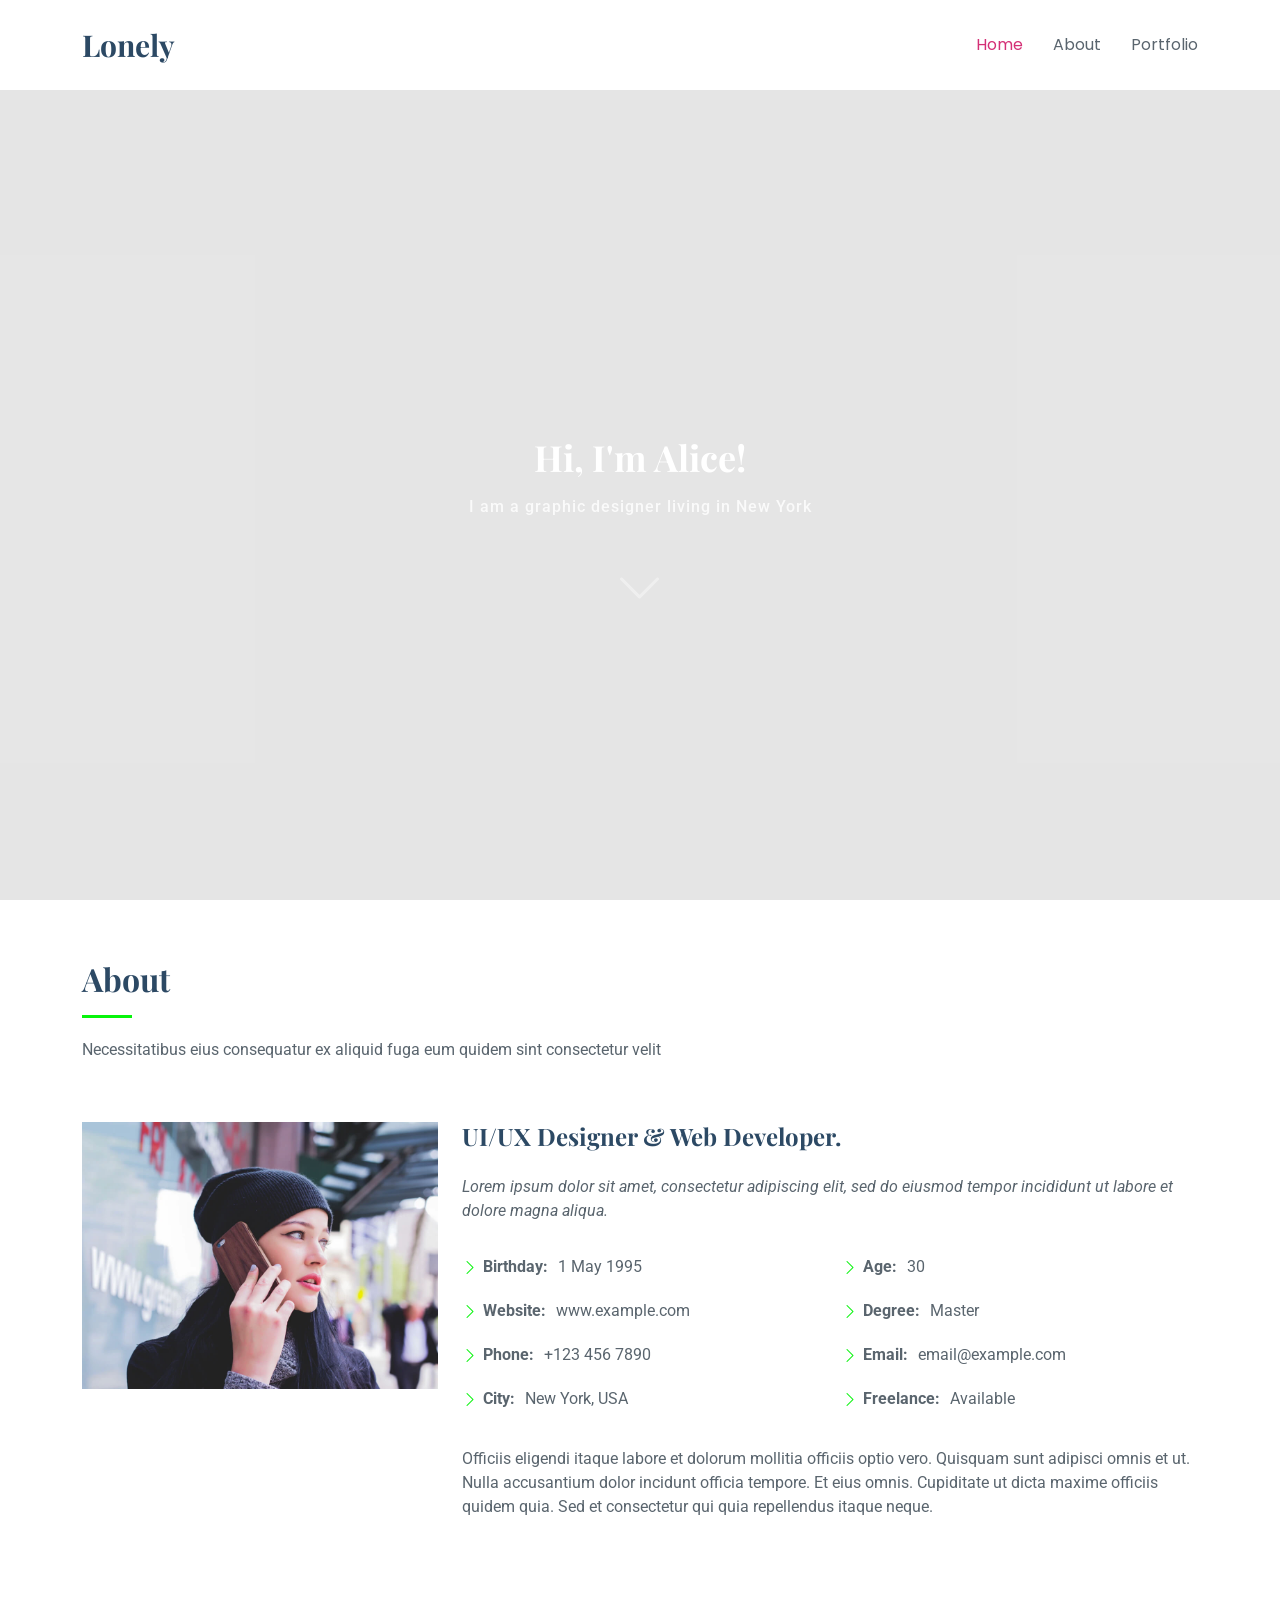
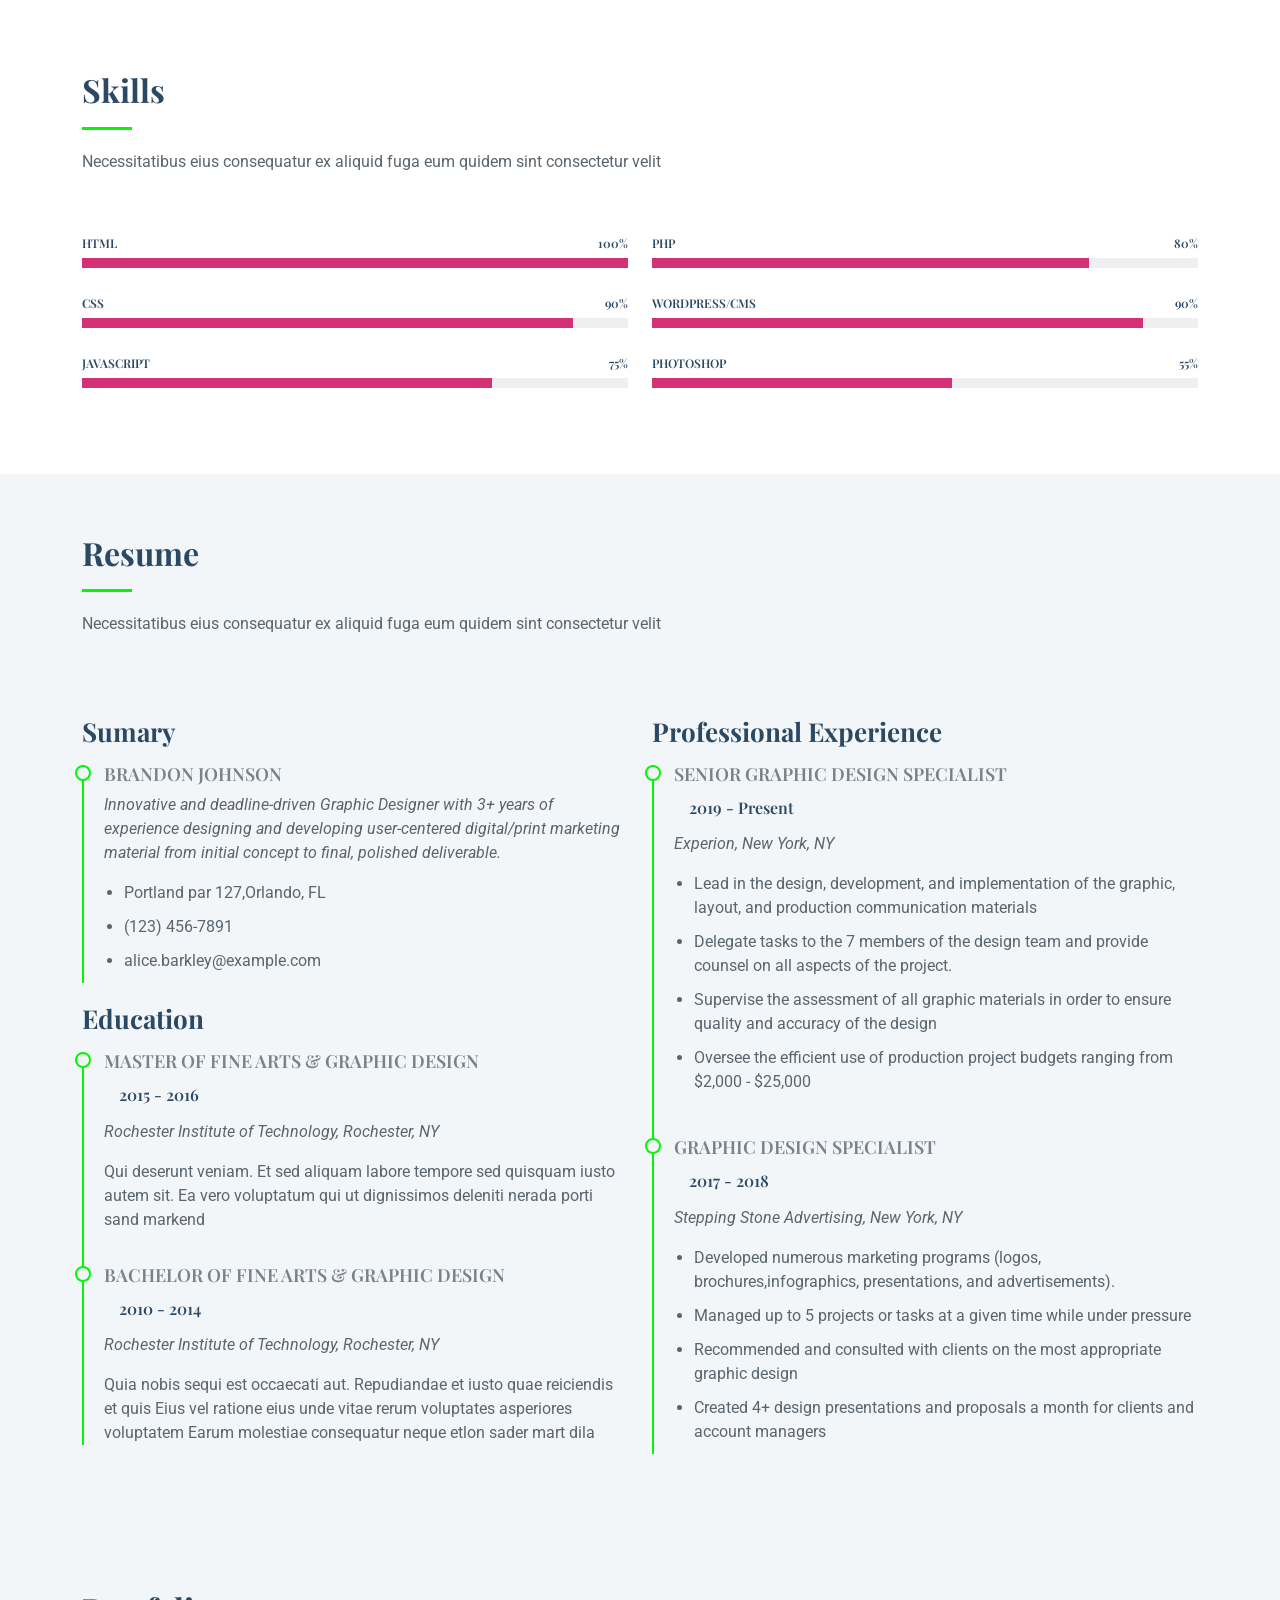
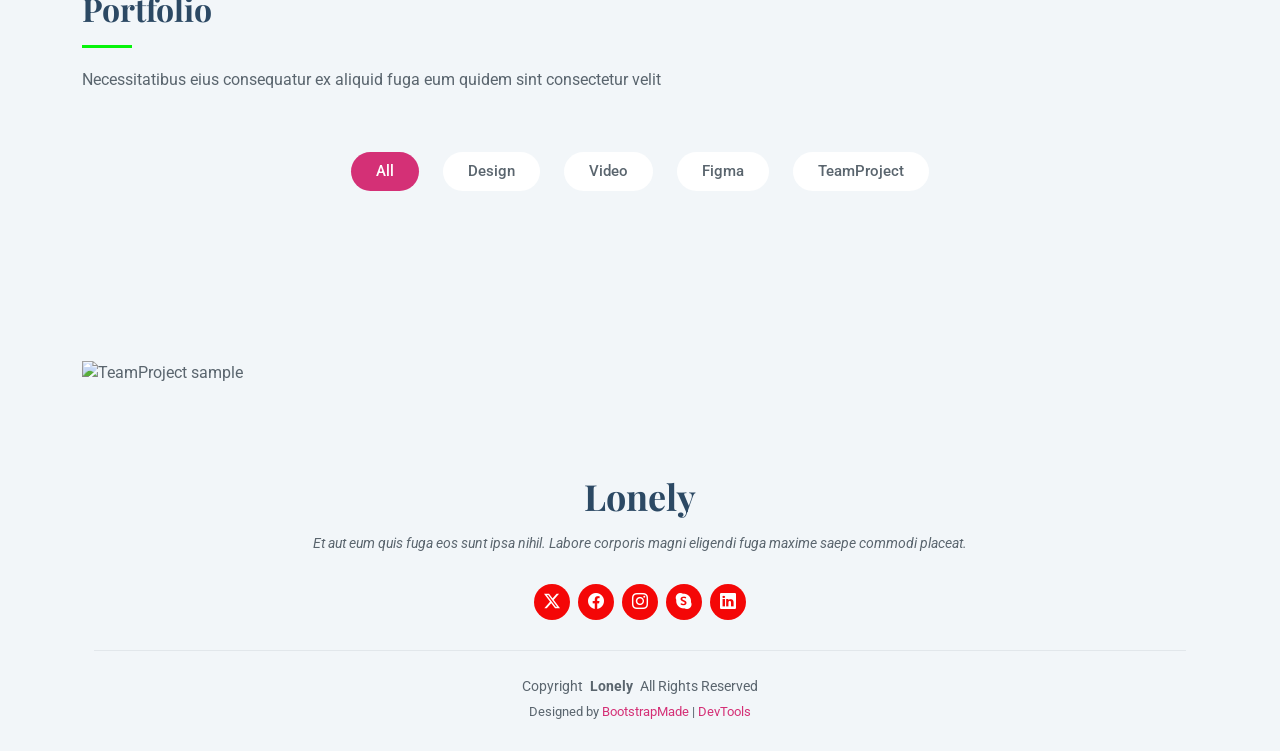
==== commit 0dae402f: "Add files via upload" ====
--- a/index.html
+++ b/index.html
@@ -1,18 +1,15 @@
 <!DOCTYPE html>
-<html lang="ko">
+<html lang="en">
 
 <head>
   <meta charset="utf-8">
   <meta content="width=device-width, initial-scale=1.0" name="viewport">
-  
-  <title>최다인의 Portfolio</title>
-  <meta name="author" content="최다인">
-  <meta name="description" content="안녕하세요. ">
-  <meta name="keywords" content="포트폴리오, html, css, 영상">
-  <meta name="robots" content="noindex, nofollow">
+  <title>Index - Lonely Bootstrap Template</title>
+  <meta name="description" content="">
+  <meta name="keywords" content="">
 
   <!-- Favicons -->
-  <link href="assets/img/android-chrome-192x192.png" rel="icon">
+  <link href="assets/img/favicon.png" rel="icon">
   <link href="assets/img/apple-touch-icon.png" rel="apple-touch-icon">
 
   <!-- Fonts -->
@@ -30,7 +27,13 @@
   <!-- Main CSS File -->
   <link href="assets/css/main.css" rel="stylesheet">
 
-
+  <!-- =======================================================
+  * Template Name: Lonely
+  * Template URL: https://bootstrapmade.com/free-html-bootstrap-template-lonely/
+  * Updated: Aug 07 2024 with Bootstrap v5.3.3
+  * Author: BootstrapMade.com
+  * License: https://bootstrapmade.com/license/
+  ======================================================== -->
 </head>
 
 <body class="index-page">
@@ -40,21 +43,20 @@
 
       <a href="index.html" class="logo d-flex align-items-center">
         <!-- Uncomment the line below if you also wish to use an image logo -->
-        <img src="assets/img/android-chrome-512x512.png" alt="">
-        <!-- <h1 class="sitename ballet-kim">Dain Choi</h1> -->
+        <!-- <img src="assets/img/logo.png" alt=""> -->
+        <h1 class="sitename">Lonely</h1>
       </a>
 
       <nav id="navmenu" class="navmenu">
         <ul>
           <li><a href="#hero" class="active">Home</a></li>
           <li><a href="#about">About</a></li>
-          <li><a href="#resume">Resume</a></li>
+
           <li><a href="#portfolio">Portfolio</a></li>
-          
-          
-          <li><a href="#contact">Contact</a></li>
+
+
         </ul>
-        <i class="mobile-nav-toggle d-xl-none bi bi-view-list"></i>
+        <i class="mobile-nav-toggle d-xl-none bi bi-list"></i>
       </nav>
 
     </div>
@@ -63,12 +65,12 @@
   <main class="main">
 
     <!-- Hero Section -->
-    <section id="hero" class="hero section">
+    <section id="hero" class="hero section dark-background">
 
       <div class="container text-center" data-aos="fade-up" data-aos-delay="100">
-        <h2>Hi, I'm Dain Choi</h2>
-        <p>안녕하세요, 아이디어를 더 매력적인 콘텐츠로 만드는 최다인입니다.<br></p>
-        <a href="#portfolio" class="btn-scroll" title="Scroll Down"><i class="bi bi-chevron-down"></i></a>
+        <h2>Hi, I'm Alice!</h2>
+        <p>I am a graphic designer living in New York<br></p>
+        <a href="#about" class="btn-scroll" title="Scroll Down"><i class="bi bi-chevron-down"></i></a>
       </div>
 
     </section><!-- /Hero Section -->
@@ -78,7 +80,7 @@
 
       <!-- Section Title -->
       <div class="container section-title" data-aos="fade-up">
-        <h2 class="ballet-kim">About</h2>
+        <h2>About</h2>
         <p>Necessitatibus eius consequatur ex aliquid fuga eum quidem sint consectetur velit</p>
       </div><!-- End Section Title -->
 
@@ -86,7 +88,7 @@
 
         <div class="row gy-4 justify-content-center">
           <div class="col-lg-4">
-            <img src="assets/img/paikyoungsuk-nuri-flooring-3845031.jpg" class="img-fluid" alt="">
+            <img src="assets/img/profile-img.jpg" class="img-fluid" alt="">
           </div>
           <div class="col-lg-8 content">
             <h2>UI/UX Designer &amp; Web Developer.</h2>
@@ -97,7 +99,7 @@
             <div class="row">
               <div class="col-lg-6">
                 <ul>
-                  <li><i class="bi bi-chevron-bar-right"></i> <strong>Birthday:</strong> <span>1 May 1995</span></li>
+                  <li><i class="bi bi-chevron-right"></i> <strong>Birthday:</strong> <span>1 May 1995</span></li>
                   <li><i class="bi bi-chevron-right"></i> <strong>Website:</strong> <span>www.example.com</span></li>
                   <li><i class="bi bi-chevron-right"></i> <strong>Phone:</strong> <span>+123 456 7890</span></li>
                   <li><i class="bi bi-chevron-right"></i> <strong>City:</strong> <span>New York, USA</span></li>
@@ -140,14 +142,10 @@
 
             <div class="progress">
               <span class="skill"><span>HTML</span> <i class="val">100%</i></span>
-
-              <div class="progress-bar-wrap">
-                <div class="progress-bar bg-success progress-bar-striped progress-bar-animated" role="progressbar" aria-valuenow="90" aria-valuemin="0" aria-valuemax="100"></div>
-              </div>
-            </div><!-- End Skills Item -->
-
-
-
+              <div class="progress-bar-wrap">
+                <div class="progress-bar" role="progressbar" aria-valuenow="100" aria-valuemin="0" aria-valuemax="100"></div>
+              </div>
+            </div><!-- End Skills Item -->
 
             <div class="progress">
               <span class="skill"><span>CSS</span> <i class="val">90%</i></span>
@@ -163,13 +161,6 @@
               </div>
             </div><!-- End Skills Item -->
 
-            <div class="progress">
-              <span class="skill"><span>Photoshop</span> <i class="val">55%</i></span>
-              <div class="progress-bar-wrap">
-                <div class="progress-bar" role="progressbar" aria-valuenow="55" aria-valuemin="0" aria-valuemax="100"></div>
-              </div>
-            </div><!-- End Skills Item -->
-          
           </div>
 
           <div class="col-lg-6">
@@ -187,14 +178,6 @@
                 <div class="progress-bar" role="progressbar" aria-valuenow="90" aria-valuemin="0" aria-valuemax="100"></div>
               </div>
             </div><!-- End Skills Item -->
-
-            <div class="progress">
-              <span class="skill"><span>Photoshop</span> <i class="val">55%</i></span>
-              <div class="progress-bar-wrap">
-                <div class="progress-bar" role="progressbar" aria-valuenow="55" aria-valuemin="0" aria-valuemax="100"></div>
-              </div>
-            </div><!-- End Skills Item -->
-
 
             <div class="progress">
               <span class="skill"><span>Photoshop</span> <i class="val">55%</i></span>
@@ -288,9 +271,7 @@
 
     </section><!-- /Resume Section -->
 
-   
-
-    <!-- Portfolio Section -->
+<!-- Portfolio Section -->
     <section id="portfolio" class="portfolio section light-background">
 
       <!-- Section Title -->
@@ -304,105 +285,136 @@
         <div class="isotope-layout" data-default-filter="*" data-layout="masonry" data-sort="original-order">
 
           <ul class="portfolio-filters isotope-filters" data-aos="fade-up" data-aos-delay="100">
-            <li data-filter="*" class="filter-active">전 체</li>
-            <li data-filter=".filter-app">디자인</li>
-            <li data-filter=".filter-product">영 상</li>
-            <li data-filter=".filter-branding">피그마</li>
-            <li data-filter=".filter-web">WEB</li>
+            <li data-filter="*" class="filter-active">All</li>
+            <li data-filter=".filter-design">Design</li>
+            <li data-filter=".filter-video">Video</li>
+            <li data-filter=".filter-figma">Figma</li>
+            <li data-filter=".filter-teamproject">TeamProject</li>
           </ul><!-- End Portfolio Filters -->
 
           <div class="row gy-4 isotope-container" data-aos="fade-up" data-aos-delay="200">
 
-            <div class="col-lg-4 col-md-6 portfolio-item isotope-item filter-web">
-              <img src="assets/img/masonry-portfolio/parkjunbum-bird-7000840.jpg" class="img-fluid" alt="">
-              <div class="portfolio-info">
-                <h4>디자인 1</h4>
-                <p>하하하Lorem ipsum, dolor sit</p>
-                <!-- <a href="assets/img/masonry-portfolio/masonry-portfolio-1.jpg" title="App 1" data-gallery="portfolio-gallery-app" class="glightbox preview-link"><i class="bi bi-zoom-in"></i></a> -->
-                <a href="portfolio-details-1.html" title="More Details" class="details-link"><i class="bi bi-link-45deg"></i></a>
-              </div>
-            </div><!-- End Portfolio Item -->
-
-            <div class="col-lg-4 col-md-6 portfolio-item isotope-item filter-product">
-              <img src="assets/img/masonry-portfolio/masonry-portfolio-2.jpg" class="img-fluid" alt="">
-              <div class="portfolio-info">
-                <h4>영 상 1</h4>
-                <p>Lorem ipsum, dolor sit</p>
-                
-                <a href="portfolio-details-2.html" title="More Details" class="details-link"><i class="bi bi-link-45deg"></i></a>
-              </div>
-            </div><!-- End Portfolio Item -->
-
-            <div class="col-lg-4 col-md-6 portfolio-item isotope-item filter-branding">
-              <img src="assets/img/masonry-portfolio/masonry-portfolio-3.jpg" class="img-fluid" alt="">
-              <div class="portfolio-info">
-                <h4>Branding 1</h4>
-                <p>Lorem ipsum, dolor sit</p>
-                <a href="assets/img/masonry-portfolio/masonry-portfolio-3.jpg" title="Branding 1" data-gallery="portfolio-gallery-branding" class="glightbox preview-link"><i class="bi bi-zoom-in"></i></a>
+            <div class="col-lg-4 col-md-6 portfolio-item isotope-item filter-design">
+              <div class="portfolio-thumbnail">
+                <img src="assets/img/thumbnails/masonry-portfolio-1.jpg" class="img-fluid" alt="">
+              </div>
+              <div class="portfolio-info">
+                <h4>Design 1</h4>
+                <p>Lorem ipsum, dolor sit</p>
+                <a href="assets/img/details/Detail_D02.jpg" data-gallery="portfolio-gallery-design" class="glightbox preview-link"><i class="bi bi-zoom-in"></i></a>
+
+              </div>
+            </div><!-- End Portfolio Item -->
+
+            <div class="col-lg-4 col-md-6 portfolio-item isotope-item filter-video">
+              <div class="portfolio-thumbnail">
+                <img src="assets/img/thumbnails/masonry-portfolio-2.jpg" class="img-fluid" alt="">
+              </div>
+              <div class="portfolio-info">
+                <h4>Video 1</h4>
+                <p>Lorem ipsum, dolor sit</p>
+
+                <a href="video-details.html" title="More Details" class="details-link"><i class="bi bi-link-45deg"></i></a>
+              </div>
+            </div><!-- End Portfolio Item -->
+
+            <div class="col-lg-4 col-md-6 portfolio-item isotope-item filter-figma">
+              <a href="figma-details.html" class="portfolio-thumbnail" aria-label="View Figma project details">
+                <img src="assets/img/thumbnails/masonry-portfolio-3.jpg" class="img-fluid" alt="">
+              </a>
+              <div class="portfolio-info">
+                <h4>Figma 1</h4>
+                <p>Lorem ipsum, dolor sit</p>
+                <a href="assets/img/details/app-1.png" data-gallery="portfolio-gallery-figma" class="glightbox preview-link"><i class="bi bi-zoom-in"></i></a>
+                <a href="figma-details.html" title="More Details" class="details-link"><i class="bi bi-link-45deg"></i></a>
+              </div>
+            </div><!-- End Portfolio Item -->
+
+            <div class="col-lg-4 col-md-6 portfolio-item isotope-item filter-design">
+              <div class="portfolio-thumbnail">
+                <img src="assets/img/thumbnails/T_D01-1.png" class="img-fluid" alt="">
+              </div>
+              <div class="portfolio-info">
+                <h4>Design 2</h4>
+                <p>Lorem ipsum, dolor sit</p>
+                <a href="assets/img/details/Detail_D02 (2).png" data-gallery="portfolio-gallery-design" class="glightbox preview-link"><i class="bi bi-zoom-in"></i></a>
+
+              </div>
+            </div><!-- End Portfolio Item -->
+
+            <div class="col-lg-4 col-md-6 portfolio-item isotope-item filter-video">
+              <div class="portfolio-thumbnail">
+                <img src="assets/img/thumbnails/masonry-portfolio-5.jpg" class="img-fluid" alt="">
+              </div>
+              <div class="portfolio-info">
+                <h4>Video 2</h4>
+                <p>Lorem ipsum, dolor sit</p>
+
+                <a href="video-details.html" title="More Details" class="details-link"><i class="bi bi-link-45deg"></i></a>
+              </div>
+            </div><!-- End Portfolio Item -->
+
+            <div class="col-lg-4 col-md-6 portfolio-item isotope-item filter-figma">
+              <a href="figma-details.html" class="portfolio-thumbnail" aria-label="View Figma project details">
+                <img src="assets/img/thumbnails/masonry-portfolio-6.jpg" class="img-fluid" alt="">
+              </a>
+              <div class="portfolio-info">
+                <h4>Figma 2</h4>
+                <p>Lorem ipsum, dolor sit</p>
+                <a href="assets/img/details/app-1.png" data-gallery="portfolio-gallery-figma" class="glightbox preview-link"><i class="bi bi-zoom-in"></i></a>
+                <a href="figma-details.html" title="More Details" class="details-link"><i class="bi bi-link-45deg"></i></a>
+              </div>
+            </div><!-- End Portfolio Item -->
+
+            <div class="col-lg-4 col-md-6 portfolio-item isotope-item filter-design">
+              <div class="portfolio-thumbnail">
+                <img src="assets/img/thumbnails/masonry-portfolio-7.jpg" class="img-fluid" alt="">
+              </div>
+              <div class="portfolio-info">
+                <h4>Design 3</h4>
+                <p>Lorem ipsum, dolor sit</p>
+                <a href="assets/img/details/app-1.png" data-gallery="portfolio-gallery-design" class="glightbox preview-link"><i class="bi bi-zoom-in"></i></a>
+
+              </div>
+            </div><!-- End Portfolio Item -->
+
+            <div class="col-lg-4 col-md-6 portfolio-item isotope-item filter-video">
+              <div class="portfolio-thumbnail">
+                <img src="assets/img/thumbnails/masonry-portfolio-8.jpg" class="img-fluid" alt="">
+              </div>
+              <div class="portfolio-info">
+                <h4>Video 3</h4>
+                <p>Lorem ipsum, dolor sit</p>
+
+                <a href="video-details.html" title="More Details" class="details-link"><i class="bi bi-link-45deg"></i></a>
+              </div>
+            </div><!-- End Portfolio Item -->
+
+            <div class="col-lg-4 col-md-6 portfolio-item isotope-item filter-figma">
+              <a href="figma-details.html" class="portfolio-thumbnail" aria-label="View Figma project details">
+                <img src="assets/img/thumbnails/masonry-portfolio-9.jpg" class="img-fluid" alt="">
+              </a>
+              <div class="portfolio-info">
+                <h4>Figma 3</h4>
+                <p>Lorem ipsum, dolor sit</p>
+                <a href="assets/img/details/app-1.png" data-gallery="portfolio-gallery-figma" class="glightbox preview-link"><i class="bi bi-zoom-in"></i></a>
+                <a href="figma-details.html" title="More Details" class="details-link"><i class="bi bi-link-45deg"></i></a>
+              </div>
+            </div><!-- End Portfolio Item -->
+
+            <!-- TeamProject sample: replace assets/img/thumbnails/teamproject-1.jpg with your team project thumbnail. -->
+            <div class="col-lg-4 col-md-6 portfolio-item isotope-item filter-teamproject">
+              <div class="portfolio-thumbnail">
+                <img src="assets/img/thumbnails/teamproject-1.jpg" class="img-fluid" alt="TeamProject sample">
+              </div>
+              <div class="portfolio-info">
+                <h4>TeamProject 1</h4>
+                <p>Team project sample</p>
+                <a href="assets/img/details/app-1.png" data-gallery="portfolio-gallery-teamproject" class="glightbox preview-link"><i class="bi bi-zoom-in"></i></a>
                 <a href="portfolio-details.html" title="More Details" class="details-link"><i class="bi bi-link-45deg"></i></a>
               </div>
             </div><!-- End Portfolio Item -->
 
-            <div class="col-lg-4 col-md-6 portfolio-item isotope-item filter-app">
-              <img src="assets/img/masonry-portfolio/masonry-portfolio-4.jpg" class="img-fluid" alt="">
-              <div class="portfolio-info">
-                <h4>App 2</h4>
-                <p>Lorem ipsum, dolor sit</p>
-                <a href="assets/img/masonry-portfolio/masonry-portfolio-4.jpg" title="App 2" data-gallery="portfolio-gallery-app" class="glightbox preview-link"><i class="bi bi-zoom-in"></i></a>
-                <a href="portfolio-details.html" title="More Details" class="details-link"><i class="bi bi-link-45deg"></i></a>
-              </div>
-            </div><!-- End Portfolio Item -->
-
-            <div class="col-lg-4 col-md-6 portfolio-item isotope-item filter-product">
-              <img src="assets/img/masonry-portfolio/masonry-portfolio-5.jpg" class="img-fluid" alt="">
-              <div class="portfolio-info">
-                <h4>영 상 2</h4>
-                <p>Lorem ipsum, dolor sit</p>
-                
-                <a href="portfolio-details-3.html" title="More Details" class="details-link"><i class="bi bi-link-45deg"></i></a>
-              </div>
-            </div><!-- End Portfolio Item -->
-
-            <div class="col-lg-4 col-md-6 portfolio-item isotope-item filter-branding">
-              <img src="assets/img/masonry-portfolio/masonry-portfolio-6.jpg" class="img-fluid" alt="">
-              <div class="portfolio-info">
-                <h4>Branding 2</h4>
-                <p>Lorem ipsum, dolor sit</p>
-                <a href="assets/img/masonry-portfolio/masonry-portfolio-6.jpg" title="Branding 2" data-gallery="portfolio-gallery-branding" class="glightbox preview-link"><i class="bi bi-zoom-in"></i></a>
-                <a href="portfolio-details.html" title="More Details" class="details-link"><i class="bi bi-link-45deg"></i></a>
-              </div>
-            </div><!-- End Portfolio Item -->
-
-            <div class="col-lg-4 col-md-6 portfolio-item isotope-item filter-app">
-              <img src="assets/img/masonry-portfolio/masonry-portfolio-7.jpg" class="img-fluid" alt="">
-              <div class="portfolio-info">
-                <h4>App 3</h4>
-                <p>Lorem ipsum, dolor sit</p>
-                <a href="assets/img/masonry-portfolio/masonry-portfolio-7.jpg" title="App 3" data-gallery="portfolio-gallery-app" class="glightbox preview-link"><i class="bi bi-zoom-in"></i></a>
-                <a href="portfolio-details.html" title="More Details" class="details-link"><i class="bi bi-link-45deg"></i></a>
-              </div>
-            </div><!-- End Portfolio Item -->
-
-            <div class="col-lg-4 col-md-6 portfolio-item isotope-item filter-product">
-              <img src="assets/img/masonry-portfolio/masonry-portfolio-8.jpg" class="img-fluid" alt="">
-              <div class="portfolio-info">
-                <h4>Product 3</h4>
-                <p>Lorem ipsum, dolor sit</p>
-                <a href="assets/img/masonry-portfolio/masonry-portfolio-8.jpg" title="Product 3" data-gallery="portfolio-gallery-product" class="glightbox preview-link"><i class="bi bi-zoom-in"></i></a>
-                <a href="portfolio-details.html" title="More Details" class="details-link"><i class="bi bi-link-45deg"></i></a>
-              </div>
-            </div><!-- End Portfolio Item -->
-
-            <div class="col-lg-4 col-md-6 portfolio-item isotope-item filter-branding">
-              <img src="assets/img/masonry-portfolio/masonry-portfolio-9.jpg" class="img-fluid" alt="">
-              <div class="portfolio-info">
-                <h4>Branding 3</h4>
-                <p>Lorem ipsum, dolor sit</p>
-                <a href="assets/img/masonry-portfolio/masonry-portfolio-9.jpg" title="Branding 2" data-gallery="portfolio-gallery-branding" class="glightbox preview-link"><i class="bi bi-zoom-in"></i></a>
-                <a href="portfolio-details.html" title="More Details" class="details-link"><i class="bi bi-link-45deg"></i></a>
-              </div>
-            </div><!-- End Portfolio Item -->
-
           </div><!-- End Portfolio Container -->
 
         </div>
@@ -411,107 +423,36 @@
 
     </section><!-- /Portfolio Section -->
 
-  
-
-    <!-- Contact Section -->
-    <section id="contact" class="contact section">
-
-      <!-- Section Title -->
-      <div class="container section-title" data-aos="fade-up">
-        <h2>Contact</h2>
-        <p>Necessitatibus eius consequatur ex aliquid fuga eum quidem sint consectetur velit</p>
-      </div><!-- End Section Title -->
-
-      <div class="container" data-aos="fade" data-aos-delay="100">
-
-        <div class="row gy-4">
-
-          <div class="col-lg-4">
-            <div class="info-item d-flex" data-aos="fade-up" data-aos-delay="200">
-              <i class="bi bi-geo-alt flex-shrink-0"></i>
-              <div>
-                <h3>Address</h3>
-                <p>A108 Adam Street, New York, NY 535022</p>
-              </div>
-            </div><!-- End Info Item -->
-
-            <div class="info-item d-flex" data-aos="fade-up" data-aos-delay="300">
-              <i class="bi bi-telephone flex-shrink-0"></i>
-              <div>
-                <h3>Call Us</h3>
-                <p>+1 5589 55488 55</p>
-              </div>
-            </div><!-- End Info Item -->
-
-            <div class="info-item d-flex" data-aos="fade-up" data-aos-delay="400">
-              <i class="bi bi-envelope flex-shrink-0"></i>
-              <div>
-                <h3>Email Us</h3>
-                <p>info@example.com</p>
-              </div>
-            </div><!-- End Info Item -->
-
-          </div>
-
-          <div class="col-lg-8">
-            <form action="#" class="php-email-form" data-aos="fade-up" data-aos-delay="200">
-              <div class="row gy-4">
-
-                <div class="col-md-6">
-                  <input type="text" name="name" class="form-control" placeholder="Your Name" required="">
-                </div>
-
-                <div class="col-md-6 ">
-                  <input type="email" class="form-control" name="email" placeholder="Your Email" required="">
-                </div>
-
-                <div class="col-md-12">
-                  <input type="text" class="form-control" name="subject" placeholder="Subject" required="">
-                </div>
-
-                <div class="col-md-12">
-                  <textarea class="form-control" name="message" rows="6" placeholder="Message" required=""></textarea>
-                </div>
-
-                <div class="col-md-12 text-center">
-                
-                  <button type="submit">Send Message</button>
-                  <button type="reset">Reset Message</button>
-                </div>
-
-              </div>
-            </form>
-          </div><!-- End Contact Form -->
-
-        </div>
-
-      </div>
-
-    </section><!-- /Contact Section -->
-
-  </main>
+</main>
 
   <footer id="footer" class="footer light-background">
     <div class="container">
-      
+      <h3 class="sitename">Lonely</h3>
+      <p>Et aut eum quis fuga eos sunt ipsa nihil. Labore corporis magni eligendi fuga maxime saepe commodi placeat.</p>
       <div class="social-links d-flex justify-content-center">
         <a href=""><i class="bi bi-twitter-x"></i></a>
         <a href=""><i class="bi bi-facebook"></i></a>
         <a href=""><i class="bi bi-instagram"></i></a>
-        <!-- <a href=""><i class="bi bi-skype"></i></a>
-        <a href=""><i class="bi bi-linkedin"></i></a> -->
+        <a href=""><i class="bi bi-skype"></i></a>
+        <a href=""><i class="bi bi-linkedin"></i></a>
       </div>
       <div class="container">
         <div class="copyright">
-          <span>Copyright</span> <strong class="px-1 sitename">Centum Kim</strong> <span>All Rights Reserved</span>
-        </div>
-        
+          <span>Copyright</span> <strong class="px-1 sitename">Lonely</strong> <span>All Rights Reserved</span>
+        </div>
+        <div class="credits">
+          <!-- All the links in the footer should remain intact. -->
+          <!-- You can delete the links only if you've purchased the pro version. -->
+          <!-- Licensing information: https://bootstrapmade.com/license/ -->
+          <!-- Purchase the pro version with working PHP/AJAX contact form: [buy-url] -->
+          Designed by <a href="https://bootstrapmade.com/">BootstrapMade</a> | <a href="https://bootstrapmade.com/tools/">DevTools</a>
+        </div>
       </div>
     </div>
   </footer>
 
   <!-- Scroll Top -->
-  <a href="#" id="scroll-top" class="scroll-top d-flex align-items-center justify-content-center"><i class="bi bi-caret-up-fill"></i></a>
+  <a href="#" id="scroll-top" class="scroll-top d-flex align-items-center justify-content-center"><i class="bi bi-arrow-up-short"></i></a>
 
   <!-- Preloader -->
   <div id="preloader"></div>
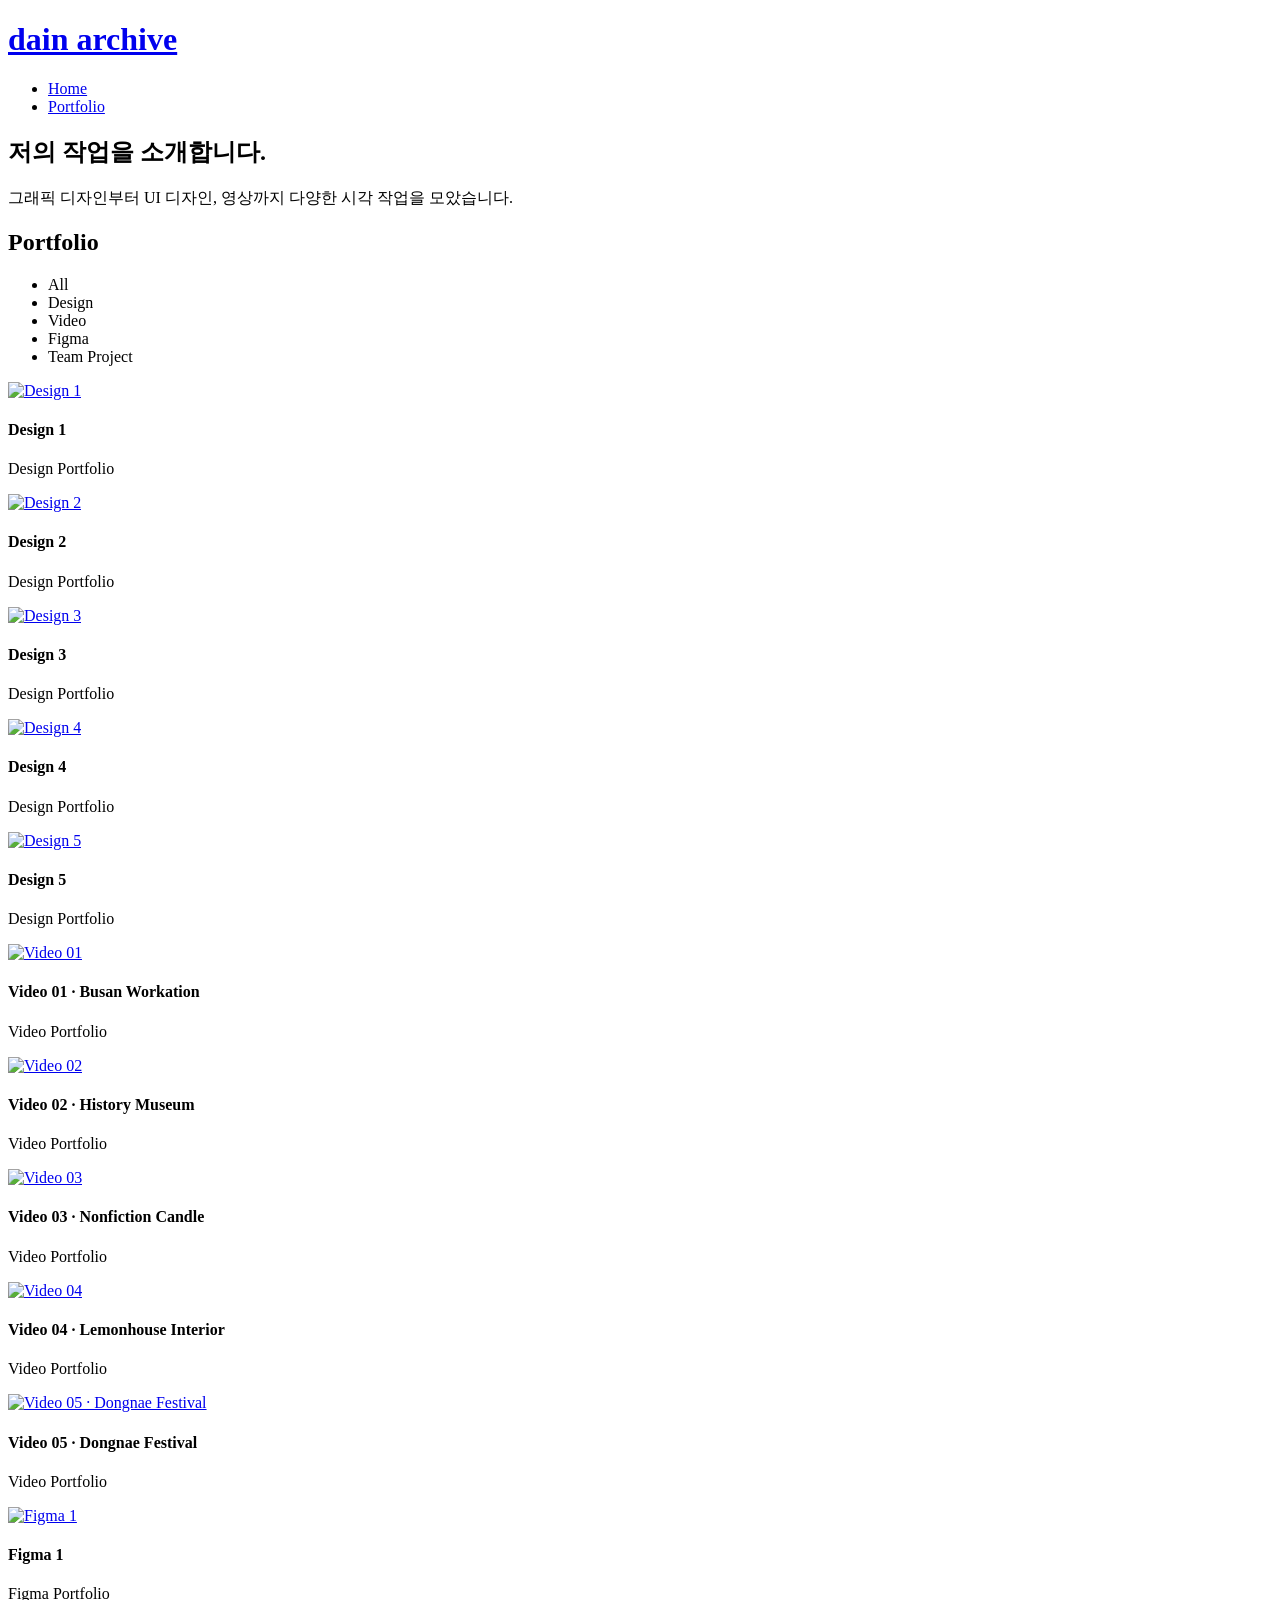
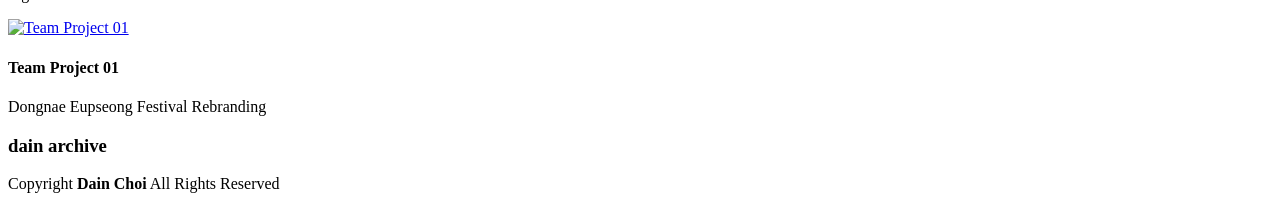
==== commit 1605d867: "Add files via upload" ====
--- a/index.html
+++ b/index.html
@@ -1,16 +1,16 @@
 <!DOCTYPE html>
-<html lang="en">
+<html lang="ko">
 
 <head>
   <meta charset="utf-8">
   <meta content="width=device-width, initial-scale=1.0" name="viewport">
-  <title>Index - Lonely Bootstrap Template</title>
+  <title>dain archive</title>
   <meta name="description" content="">
   <meta name="keywords" content="">
 
   <!-- Favicons -->
-  <link href="assets/img/favicon.png" rel="icon">
-  <link href="assets/img/apple-touch-icon.png" rel="apple-touch-icon">
+<link rel="icon" type="image/png" href="assets/img/favicon.png">
+<link rel="apple-touch-icon" href="assets/img/apple-touch-icon.png">
 
   <!-- Fonts -->
   <link href="https://fonts.googleapis.com" rel="preconnect">
@@ -44,13 +44,13 @@
       <a href="index.html" class="logo d-flex align-items-center">
         <!-- Uncomment the line below if you also wish to use an image logo -->
         <!-- <img src="assets/img/logo.png" alt=""> -->
-        <h1 class="sitename">Lonely</h1>
+        <h1 class="sitename">dain archive</h1>
       </a>
 
       <nav id="navmenu" class="navmenu">
         <ul>
           <li><a href="#hero" class="active">Home</a></li>
-          <li><a href="#about">About</a></li>
+          <!-- <li><a href="#about">About</a></li> -->
 
           <li><a href="#portfolio">Portfolio</a></li>
 
@@ -68,55 +68,58 @@
     <section id="hero" class="hero section dark-background">
 
       <div class="container text-center" data-aos="fade-up" data-aos-delay="100">
-        <h2>Hi, I'm Alice!</h2>
-        <p>I am a graphic designer living in New York<br></p>
-        <a href="#about" class="btn-scroll" title="Scroll Down"><i class="bi bi-chevron-down"></i></a>
+        <h2>저의 작업을 소개합니다.</h2>
+        <p>그래픽 디자인부터 UI 디자인, 영상까지 다양한 시각 작업을 모았습니다.</p>
+        <!-- <a href="#about" class="btn-scroll" title="Scroll Down"><i class="bi bi-chevron-down"></i></a> -->
       </div>
 
     </section><!-- /Hero Section -->
 
     <!-- About Section -->
-    <section id="about" class="about section">
+    <section id="about" class="about section" style="display: none;">
 
       <!-- Section Title -->
       <div class="container section-title" data-aos="fade-up">
         <h2>About</h2>
-        <p>Necessitatibus eius consequatur ex aliquid fuga eum quidem sint consectetur velit</p>
+        <p>피그마, 그래픽, 영상 — 세 가지 언어로 디자이 하며.고객의 니즈를 정확하게 파악하여 깔끔하고 의미 있는 디자인으로 만들어냅니다.</p>
       </div><!-- End Section Title -->
 
       <div class="container" data-aos="fade-up" data-aos-delay="100">
 
-        <div class="row gy-4 justify-content-center">
+        <div class="row gy-4 justify-content-center" >
           <div class="col-lg-4">
-            <img src="assets/img/profile-img.jpg" class="img-fluid" alt="">
-          </div>
+            <img src="assets/img/Profile.png" class="img-fluid" alt="" style="display: none;"> 
+          </div>
+          
           <div class="col-lg-8 content">
-            <h2>UI/UX Designer &amp; Web Developer.</h2>
+            <h2>UI/UX · Branding · Video Graphics</h2>
             <p class="fst-italic py-3">
-              Lorem ipsum dolor sit amet, consectetur adipiscing elit, sed do eiusmod tempor incididunt ut labore et dolore
-              magna aliqua.
+          
+                                                
             </p>
             <div class="row">
               <div class="col-lg-6">
                 <ul>
-                  <li><i class="bi bi-chevron-right"></i> <strong>Birthday:</strong> <span>1 May 1995</span></li>
-                  <li><i class="bi bi-chevron-right"></i> <strong>Website:</strong> <span>www.example.com</span></li>
-                  <li><i class="bi bi-chevron-right"></i> <strong>Phone:</strong> <span>+123 456 7890</span></li>
-                  <li><i class="bi bi-chevron-right"></i> <strong>City:</strong> <span>New York, USA</span></li>
+                  <li><i class="bi bi-chevron-right"></i> <strong>Birthday:</strong> <span>00.00.1981</span></li>
+                  <li><i class="bi bi-chevron-right"></i> <strong>Website:</strong> <span>zzizizi@gmail.com</span></li>
+                  <li><i class="bi bi-chevron-right"></i> <strong>Phone:</strong> <span>010 9222 7777</span></li>
+                  <li><i class="bi bi-chevron-right"></i> <strong>City:</strong> <span>부산광역시 해운대구</span></li>
                 </ul>
               </div>
               <div class="col-lg-6">
                 <ul>
-                  <li><i class="bi bi-chevron-right"></i> <strong>Age:</strong> <span>30</span></li>
-                  <li><i class="bi bi-chevron-right"></i> <strong>Degree:</strong> <span>Master</span></li>
+                  <li><i class="bi bi-chevron-right"></i> <strong>Age:</strong> <span>46</span></li>
+                  <li><i class="bi bi-chevron-right"></i> <strong>Degree:</strong> <span>Bachelor's</span></li>
                   <li><i class="bi bi-chevron-right"></i> <strong>Email:</strong> <span>email@example.com</span></li>
                   <li><i class="bi bi-chevron-right"></i> <strong>Freelance:</strong> <span>Available</span></li>
                 </ul>
               </div>
             </div>
             <p class="py-3">
-              Officiis eligendi itaque labore et dolorum mollitia officiis optio vero. Quisquam sunt adipisci omnis et ut. Nulla accusantium dolor incidunt officia tempore. Et eius omnis.
-              Cupiditate ut dicta maxime officiis quidem quia. Sed et consectetur qui quia repellendus itaque neque.
+             디자인, 피그마, 모션 — 이 세 가지를 중심으로 작업하고있으며 인터페이스를 만들고, 브랜드 그래픽을 다듬고, 영상을 만듭니다..
+             명확하고 일관되게, 그리고 깔끔하게 끝내는 걸 중요하게 생각해요. 결국 아이디어를 더 쉽게 보고 느끼게 하는 게 목표입니다.
+             
+                     
             </p>
           </div>
         </div>
@@ -126,12 +129,12 @@
     </section><!-- /About Section -->
 
     <!-- Skills Section -->
-    <section id="skills" class="skills section">
+    <section id="skills" class="skills section" style="display: none;">
 
       <!-- Section Title -->
       <div class="container section-title" data-aos="fade-up">
         <h2>Skills</h2>
-        <p>Necessitatibus eius consequatur ex aliquid fuga eum quidem sint consectetur velit</p>
+        <p>Figma · Photoshop · Illustrator · Premiere Pro</p>
       </div><!-- End Section Title -->
 
       <div class="container" data-aos="fade-up" data-aos-delay="100">
@@ -194,75 +197,116 @@
 
     </section><!-- /Skills Section -->
 
-    <!-- Resume Section -->
-    <section id="resume" class="resume section light-background">
-
-      <!-- Section Title -->
-      <div class="container section-title" data-aos="fade-up">
-        <h2>Resume</h2>
-        <p>Necessitatibus eius consequatur ex aliquid fuga eum quidem sint consectetur velit</p>
-      </div><!-- End Section Title -->
-
-      <div class="container">
-
-        <div class="row">
-
-          <div class="col-lg-6" data-aos="fade-up" data-aos-delay="100">
-            <h3 class="resume-title">Sumary</h3>
-
-            <div class="resume-item pb-0">
-              <h4>Brandon Johnson</h4>
-              <p><em>Innovative and deadline-driven Graphic Designer with 3+ years of experience designing and developing user-centered digital/print marketing material from initial concept to final, polished deliverable.</em></p>
-              <ul>
-                <li>Portland par 127,Orlando, FL</li>
-                <li>(123) 456-7891</li>
-                <li>alice.barkley@example.com</li>
-              </ul>
-            </div><!-- Edn Resume Item -->
-
-            <h3 class="resume-title">Education</h3>
-            <div class="resume-item">
-              <h4>Master of Fine Arts &amp; Graphic Design</h4>
-              <h5>2015 - 2016</h5>
-              <p><em>Rochester Institute of Technology, Rochester, NY</em></p>
-              <p>Qui deserunt veniam. Et sed aliquam labore tempore sed quisquam iusto autem sit. Ea vero voluptatum qui ut dignissimos deleniti nerada porti sand markend</p>
-            </div><!-- Edn Resume Item -->
-
-            <div class="resume-item">
-              <h4>Bachelor of Fine Arts &amp; Graphic Design</h4>
-              <h5>2010 - 2014</h5>
-              <p><em>Rochester Institute of Technology, Rochester, NY</em></p>
-              <p>Quia nobis sequi est occaecati aut. Repudiandae et iusto quae reiciendis et quis Eius vel ratione eius unde vitae rerum voluptates asperiores voluptatem Earum molestiae consequatur neque etlon sader mart dila</p>
-            </div><!-- Edn Resume Item -->
-
-          </div>
-
-          <div class="col-lg-6" data-aos="fade-up" data-aos-delay="200">
-            <h3 class="resume-title">Professional Experience</h3>
-            <div class="resume-item">
-              <h4>Senior graphic design specialist</h4>
-              <h5>2019 - Present</h5>
-              <p><em>Experion, New York, NY </em></p>
-              <ul>
-                <li>Lead in the design, development, and implementation of the graphic, layout, and production communication materials</li>
-                <li>Delegate tasks to the 7 members of the design team and provide counsel on all aspects of the project. </li>
-                <li>Supervise the assessment of all graphic materials in order to ensure quality and accuracy of the design</li>
-                <li>Oversee the efficient use of production project budgets ranging from $2,000 - $25,000</li>
-              </ul>
-            </div><!-- Edn Resume Item -->
-
-            <div class="resume-item">
-              <h4>Graphic design specialist</h4>
-              <h5>2017 - 2018</h5>
-              <p><em>Stepping Stone Advertising, New York, NY</em></p>
-              <ul>
-                <li>Developed numerous marketing programs (logos, brochures,infographics, presentations, and advertisements).</li>
-                <li>Managed up to 5 projects or tasks at a given time while under pressure</li>
-                <li>Recommended and consulted with clients on the most appropriate graphic design</li>
-                <li>Created 4+ design presentations and proposals a month for clients and account managers</li>
-              </ul>
-            </div><!-- Edn Resume Item -->
-
+   <!-- Resume Section -->
+    <!-- style = "display : none;" -->
+<section id="resume" class="resume section light-background" style="display: none;">
+
+  <div class="container section-title">
+    <h2>Resume</h2>
+    <p>그래픽에서 시작해 UI·UX와 브랜딩까지, 경험으로 쌓아온 디자인 역량</p>
+  </div>
+
+  <div class="container">
+    <div class="row gy-4">
+
+      <!-- LEFT COLUMN -->
+      <div class="col-lg-6">
+
+        <h3 class="resume-title">Summary</h3>
+
+        <div class="resume-item">
+          <h4>이채현</h4>
+          <p><em>
+            3년 이상의 UI/UX, 브랜드 그래픽, 영상 콘텐츠를 다룬
+            그래픽 디자이너입니다.
+          </em></p>
+          <ul>
+            <li>부산광역시 해운대구</li>
+            <li>연락처 010-9222-7777</li>
+            <li>zzizizi@gmail.com</li>
+          </ul>
+        </div>
+
+        <h3 class="resume-title">Education</h3>
+
+        <div class="resume-item">
+          <h4>사범대학 미술교육 전공</h4>
+          <h5>2001.03.~2007.02</h5>
+          <p><em>00대학교</em></p>
+          <p>미술교육관련 교육 및 실무 역량을 학습했습니다.</p>
+        </div>
+
+        <div class="resume-item">
+          <h4>디지털 컨텐츠 전문 과정</h4>
+          <h5>2026.06~2026.11</h5>
+          <p><em>센텀직업전문학교</em></p>
+          <p>그래픽 및 디지털 디자인 역량을 발전시켰습니다.</p>
+        </div>
+
+
+<!-- International Experience -->
+<!-- <h3 class="resume-title">International Experience</h3>
+
+<div class="resume-item">
+  <h4>UMBC School</h4>
+  <p><em>Baltimore, Maryland, USA</em></p>
+  <p>미국 메릴랜드주 볼티모어 어학연수</p>
+</div>
+
+<div class="resume-item">
+  <h4>Beijing Institute of Technology</h4>
+  <p><em>Beijing, China</em></p>
+  <p>베이징 이공대학 어학연수</p>
+</div> -->
+
+      </div>
+
+      <!-- RIGHT COLUMN -->
+      <div class="col-lg-6">
+
+        <h3 class="resume-title">Professional Experience</h3>
+
+        <div class="resume-item">
+          <h4>UI/UX & Graphic Design</h4>
+          <h5>2009.03 ~ 2024.12</h5>
+          <p><em>이 부분은 예시내용입니다.</em></p>
+          <ul>
+            <li>브랜드 아이덴티티 및 그래픽 디자인</li>
+            <li>웹사이트 UI/UX 기획 및 화면 설계</li>
+            <li>반응형 웹 디자인 및 콘텐츠 제작</li>
+            <li>영상 및 홍보 콘텐츠 디자인</li>
+          </ul>
+        </div>
+
+        <div class="resume-item">
+          <h4>Team Project</h4>
+          <h5>2026.10~2026.11</h5>
+          <p><em>Dongnae Eupseong Historic Festival Rebranding</em></p>
+          <ul>
+            <li>축제 로고 및 캐릭터 리브랜딩</li>
+            <li>홍보물 및 디자인 시스템 제작</li>
+            <li>홈페이지 정보구조 및 UI/UX 설계</li>
+            <li>반응형 웹사이트 제작</li>
+          </ul>
+        </div>
+        <h3 class="resume-title">Certifications</h3>
+
+<div class="resume-item">
+  <h4>자격증 및 면허</h4>
+  <ul>
+    <li>자동차운전면허 1종 보통</li>
+    <li>중등학교 정교사 2급 (미술)</li>
+    <li>전산회계 2급</li>
+    <li>FAT 2급</li>
+  </ul>
+</div>
+      </div>
+
+    </div>
+  </div>
+
+</section>
+<!-- End Resume Section -->
           </div>
 
         </div>
@@ -272,180 +316,139 @@
     </section><!-- /Resume Section -->
 
 <!-- Portfolio Section -->
-    <section id="portfolio" class="portfolio section light-background">
-
-      <!-- Section Title -->
-      <div class="container section-title" data-aos="fade-up">
-        <h2>Portfolio</h2>
-        <p>Necessitatibus eius consequatur ex aliquid fuga eum quidem sint consectetur velit</p>
-      </div><!-- End Section Title -->
-
-      <div class="container">
-
-        <div class="isotope-layout" data-default-filter="*" data-layout="masonry" data-sort="original-order">
-
-          <ul class="portfolio-filters isotope-filters" data-aos="fade-up" data-aos-delay="100">
-            <li data-filter="*" class="filter-active">All</li>
-            <li data-filter=".filter-design">Design</li>
-            <li data-filter=".filter-video">Video</li>
-            <li data-filter=".filter-figma">Figma</li>
-            <li data-filter=".filter-teamproject">TeamProject</li>
-          </ul><!-- End Portfolio Filters -->
-
-          <div class="row gy-4 isotope-container" data-aos="fade-up" data-aos-delay="200">
-
-            <div class="col-lg-4 col-md-6 portfolio-item isotope-item filter-design">
-              <div class="portfolio-thumbnail">
-                <img src="assets/img/thumbnails/masonry-portfolio-1.jpg" class="img-fluid" alt="">
-              </div>
-              <div class="portfolio-info">
-                <h4>Design 1</h4>
-                <p>Lorem ipsum, dolor sit</p>
-                <a href="assets/img/details/Detail_D02.jpg" data-gallery="portfolio-gallery-design" class="glightbox preview-link"><i class="bi bi-zoom-in"></i></a>
-
-              </div>
-            </div><!-- End Portfolio Item -->
-
-            <div class="col-lg-4 col-md-6 portfolio-item isotope-item filter-video">
-              <div class="portfolio-thumbnail">
-                <img src="assets/img/thumbnails/masonry-portfolio-2.jpg" class="img-fluid" alt="">
-              </div>
-              <div class="portfolio-info">
-                <h4>Video 1</h4>
-                <p>Lorem ipsum, dolor sit</p>
-
-                <a href="video-details.html" title="More Details" class="details-link"><i class="bi bi-link-45deg"></i></a>
-              </div>
-            </div><!-- End Portfolio Item -->
-
-            <div class="col-lg-4 col-md-6 portfolio-item isotope-item filter-figma">
-              <a href="figma-details.html" class="portfolio-thumbnail" aria-label="View Figma project details">
-                <img src="assets/img/thumbnails/masonry-portfolio-3.jpg" class="img-fluid" alt="">
-              </a>
-              <div class="portfolio-info">
-                <h4>Figma 1</h4>
-                <p>Lorem ipsum, dolor sit</p>
-                <a href="assets/img/details/app-1.png" data-gallery="portfolio-gallery-figma" class="glightbox preview-link"><i class="bi bi-zoom-in"></i></a>
-                <a href="figma-details.html" title="More Details" class="details-link"><i class="bi bi-link-45deg"></i></a>
-              </div>
-            </div><!-- End Portfolio Item -->
-
-            <div class="col-lg-4 col-md-6 portfolio-item isotope-item filter-design">
-              <div class="portfolio-thumbnail">
-                <img src="assets/img/thumbnails/T_D01-1.png" class="img-fluid" alt="">
-              </div>
-              <div class="portfolio-info">
-                <h4>Design 2</h4>
-                <p>Lorem ipsum, dolor sit</p>
-                <a href="assets/img/details/Detail_D02 (2).png" data-gallery="portfolio-gallery-design" class="glightbox preview-link"><i class="bi bi-zoom-in"></i></a>
-
-              </div>
-            </div><!-- End Portfolio Item -->
-
-            <div class="col-lg-4 col-md-6 portfolio-item isotope-item filter-video">
-              <div class="portfolio-thumbnail">
-                <img src="assets/img/thumbnails/masonry-portfolio-5.jpg" class="img-fluid" alt="">
-              </div>
-              <div class="portfolio-info">
-                <h4>Video 2</h4>
-                <p>Lorem ipsum, dolor sit</p>
-
-                <a href="video-details.html" title="More Details" class="details-link"><i class="bi bi-link-45deg"></i></a>
-              </div>
-            </div><!-- End Portfolio Item -->
-
-            <div class="col-lg-4 col-md-6 portfolio-item isotope-item filter-figma">
-              <a href="figma-details.html" class="portfolio-thumbnail" aria-label="View Figma project details">
-                <img src="assets/img/thumbnails/masonry-portfolio-6.jpg" class="img-fluid" alt="">
-              </a>
-              <div class="portfolio-info">
-                <h4>Figma 2</h4>
-                <p>Lorem ipsum, dolor sit</p>
-                <a href="assets/img/details/app-1.png" data-gallery="portfolio-gallery-figma" class="glightbox preview-link"><i class="bi bi-zoom-in"></i></a>
-                <a href="figma-details.html" title="More Details" class="details-link"><i class="bi bi-link-45deg"></i></a>
-              </div>
-            </div><!-- End Portfolio Item -->
-
-            <div class="col-lg-4 col-md-6 portfolio-item isotope-item filter-design">
-              <div class="portfolio-thumbnail">
-                <img src="assets/img/thumbnails/masonry-portfolio-7.jpg" class="img-fluid" alt="">
-              </div>
-              <div class="portfolio-info">
-                <h4>Design 3</h4>
-                <p>Lorem ipsum, dolor sit</p>
-                <a href="assets/img/details/app-1.png" data-gallery="portfolio-gallery-design" class="glightbox preview-link"><i class="bi bi-zoom-in"></i></a>
-
-              </div>
-            </div><!-- End Portfolio Item -->
-
-            <div class="col-lg-4 col-md-6 portfolio-item isotope-item filter-video">
-              <div class="portfolio-thumbnail">
-                <img src="assets/img/thumbnails/masonry-portfolio-8.jpg" class="img-fluid" alt="">
-              </div>
-              <div class="portfolio-info">
-                <h4>Video 3</h4>
-                <p>Lorem ipsum, dolor sit</p>
-
-                <a href="video-details.html" title="More Details" class="details-link"><i class="bi bi-link-45deg"></i></a>
-              </div>
-            </div><!-- End Portfolio Item -->
-
-            <div class="col-lg-4 col-md-6 portfolio-item isotope-item filter-figma">
-              <a href="figma-details.html" class="portfolio-thumbnail" aria-label="View Figma project details">
-                <img src="assets/img/thumbnails/masonry-portfolio-9.jpg" class="img-fluid" alt="">
-              </a>
-              <div class="portfolio-info">
-                <h4>Figma 3</h4>
-                <p>Lorem ipsum, dolor sit</p>
-                <a href="assets/img/details/app-1.png" data-gallery="portfolio-gallery-figma" class="glightbox preview-link"><i class="bi bi-zoom-in"></i></a>
-                <a href="figma-details.html" title="More Details" class="details-link"><i class="bi bi-link-45deg"></i></a>
-              </div>
-            </div><!-- End Portfolio Item -->
-
-            <!-- TeamProject sample: replace assets/img/thumbnails/teamproject-1.jpg with your team project thumbnail. -->
-            <div class="col-lg-4 col-md-6 portfolio-item isotope-item filter-teamproject">
-              <div class="portfolio-thumbnail">
-                <img src="assets/img/thumbnails/teamproject-1.jpg" class="img-fluid" alt="TeamProject sample">
-              </div>
-              <div class="portfolio-info">
-                <h4>TeamProject 1</h4>
-                <p>Team project sample</p>
-                <a href="assets/img/details/app-1.png" data-gallery="portfolio-gallery-teamproject" class="glightbox preview-link"><i class="bi bi-zoom-in"></i></a>
-                <a href="portfolio-details.html" title="More Details" class="details-link"><i class="bi bi-link-45deg"></i></a>
-              </div>
-            </div><!-- End Portfolio Item -->
-
-          </div><!-- End Portfolio Container -->
-
-        </div>
-
-      </div>
-
-    </section><!-- /Portfolio Section -->
-
+<section id="portfolio" class="portfolio section light-background">
+  <div class="container section-title" data-aos="fade-up">
+    <h2>Portfolio</h2>
+    <!-- <p>Design · Video · Figma · Team Project</p> -->
+  </div>
+
+  <div class="container">
+    <div class="isotope-layout" data-default-filter="*" data-layout="masonry" data-sort="original-order">
+      <ul class="portfolio-filters isotope-filters" data-aos="fade-up" data-aos-delay="100">
+        <li data-filter="*" class="filter-active">All</li>
+        <li data-filter=".filter-design">Design</li>
+        <li data-filter=".filter-video">Video</li>
+        <li data-filter=".filter-figma">Figma</li>
+        <li data-filter=".filter-teamproject">Team Project</li>
+      </ul>
+
+      <div class="row gy-4 isotope-container" data-aos="fade-up" data-aos-delay="200">
+
+        <!-- Design projects -->
+        <div class="col-lg-3 col-md-4 col-sm-6 portfolio-item isotope-item filter-design">
+          <a href="design-details.html?design=01" class="portfolio-thumbnail">
+            <img src="assets/img/thumbnails/T_D01.png" class="img-fluid" alt="Design 1" loading="lazy">
+          </a>
+          <div class="portfolio-info"><h4>Design 1</h4><p>Design Portfolio</p>
+            <a href="design-details.html?design=01" class="details-link"><i class="bi bi-arrow-up-right"></i></a>
+          </div>
+        </div>
+
+        <div class="col-lg-3 col-md-4 col-sm-6 portfolio-item isotope-item filter-design">
+          <a href="design-details.html?design=02" class="portfolio-thumbnail">
+            <img src="assets/img/thumbnails/T_D02.png" class="img-fluid" alt="Design 2" loading="lazy">
+          </a>
+          <div class="portfolio-info"><h4>Design 2</h4><p>Design Portfolio</p>
+            <a href="design-details.html?design=02" class="details-link"><i class="bi bi-arrow-up-right"></i></a>
+          </div>
+        </div>
+
+        <div class="col-lg-3 col-md-4 col-sm-6 portfolio-item isotope-item filter-design">
+          <a href="design-details.html?design=03" class="portfolio-thumbnail">
+            <img src="assets/img/thumbnails/T_D03.png" class="img-fluid" alt="Design 3" loading="lazy">
+          </a>
+          <div class="portfolio-info"><h4>Design 3</h4><p>Design Portfolio</p>
+            <a href="design-details.html?design=03" class="details-link"><i class="bi bi-arrow-up-right"></i></a>
+          </div>
+        </div>
+
+        <div class="col-lg-3 col-md-4 col-sm-6 portfolio-item isotope-item filter-design">
+          <a href="design-details.html?design=04" class="portfolio-thumbnail">
+            <img src="assets/img/thumbnails/T_D04.png" class="img-fluid" alt="Design 4" loading="lazy">
+          </a>
+          <div class="portfolio-info"><h4>Design 4</h4><p>Design Portfolio</p>
+            <a href="design-details.html?design=04" class="details-link"><i class="bi bi-arrow-up-right"></i></a>
+          </div>
+        </div>
+
+        <div class="col-lg-3 col-md-4 col-sm-6 portfolio-item isotope-item filter-design">
+          <a href="design-details.html?design=05" class="portfolio-thumbnail">
+            <img src="assets/img/thumbnails/T_D05.png" class="img-fluid" alt="Design 5" loading="lazy">
+          </a>
+          <div class="portfolio-info"><h4>Design 5</h4><p>Design Portfolio</p>
+            <a href="design-details.html?design=05" class="details-link"><i class="bi bi-arrow-up-right"></i></a>
+          </div>
+        </div>
+
+        <!-- Video projects -->
+        <div class="col-lg-3 col-md-4 col-sm-6 portfolio-item isotope-item filter-video">
+          <a href="video-details.html?video=01" class="portfolio-thumbnail"><img src="assets/img/thumbnails/T_V01.png" class="img-fluid" alt="Video 01" loading="lazy"></a>
+          <div class="portfolio-info"><h4>Video 01 · Busan Workation</h4><p>Video Portfolio</p><a href="video-details.html?video=01" class="details-link"><i class="bi bi-arrow-up-right"></i></a></div>
+        </div>
+        <div class="col-lg-3 col-md-4 col-sm-6 portfolio-item isotope-item filter-video">
+          <a href="video-details.html?video=02" class="portfolio-thumbnail"><img src="assets/img/thumbnails/T_V02.png" class="img-fluid" alt="Video 02" loading="lazy"></a>
+          <div class="portfolio-info"><h4>Video 02 · History Museum</h4><p>Video Portfolio</p><a href="video-details.html?video=02" class="details-link"><i class="bi bi-arrow-up-right"></i></a></div>
+        </div>
+        <div class="col-lg-3 col-md-4 col-sm-6 portfolio-item isotope-item filter-video">
+          <a href="video-details.html?video=03" class="portfolio-thumbnail"><img src="assets/img/thumbnails/T_V03.png" class="img-fluid" alt="Video 03" loading="lazy"></a>
+          <div class="portfolio-info"><h4>Video 03 · Nonfiction Candle</h4><p>Video Portfolio</p><a href="video-details.html?video=03" class="details-link"><i class="bi bi-arrow-up-right"></i></a></div>
+        </div>
+        <div class="col-lg-3 col-md-4 col-sm-6 portfolio-item isotope-item filter-video">
+          <a href="video-details.html?video=04" class="portfolio-thumbnail"><img src="assets/img/thumbnails/T_V04.png" class="img-fluid" alt="Video 04" loading="lazy"></a>
+          <div class="portfolio-info"><h4>Video 04 · Lemonhouse Interior</h4><p>Video Portfolio</p><a href="video-details.html?video=04" class="details-link"><i class="bi bi-arrow-up-right"></i></a></div>
+        </div>
+        <div class="col-lg-3 col-md-4 col-sm-6 portfolio-item isotope-item filter-video filter-teamproject">
+          <a href="video-details.html?video=05" class="portfolio-thumbnail"><img src="assets/img/thumbnails/T_V05.png" class="img-fluid" alt="Video 05 · Dongnae Festival" loading="lazy"></a>
+          <div class="portfolio-info"><h4>Video 05 · Dongnae Festival</h4><p>Video Portfolio</p><a href="video-details.html?video=05" class="details-link"><i class="bi bi-arrow-up-right"></i></a></div>
+        </div>
+
+        <!-- Figma project -->
+        <div class="col-lg-3 col-md-4 col-sm-6 portfolio-item isotope-item filter-figma">
+          <a href="image-details.html?item=figma" class="portfolio-thumbnail">
+            <img src="assets/img/thumbnails/T_F01.png" class="img-fluid" alt="Figma 1" loading="lazy">
+          </a>
+          <div class="portfolio-info"><h4>Figma 1</h4><p>Figma Portfolio</p>
+            <a href="image-details.html?item=figma" class="details-link"><i class="bi bi-arrow-up-right"></i></a>
+          </div>
+        </div>
+
+        <!-- Team project 01 -->
+        <div class="col-lg-3 col-md-4 col-sm-6 portfolio-item isotope-item filter-teamproject">
+          <a href="image-details.html?item=teamproject" class="portfolio-thumbnail">
+            <img src="assets/img/thumbnails/T_T01.png" class="img-fluid" alt="Team Project 01" loading="lazy">
+          </a>
+          <div class="portfolio-info"><h4>Team Project 01</h4><p>Dongnae Eupseong Festival Rebranding</p>
+            <a href="image-details.html?item=teamproject" class="details-link"><i class="bi bi-arrow-up-right"></i></a>
+          </div>
+        </div>
+
+      </div><!-- End Portfolio Container -->
+    </div>
+  </div>
+</section><!-- End Portfolio Section -->
 </main>
 
   <footer id="footer" class="footer light-background">
     <div class="container">
-      <h3 class="sitename">Lonely</h3>
-      <p>Et aut eum quis fuga eos sunt ipsa nihil. Labore corporis magni eligendi fuga maxime saepe commodi placeat.</p>
+      <h3 class="sitename">dain archive</h3>
+      <!-- <p>피그마, 그래픽, 영상까지 — 아이디어를 형태로 만드는 작업을 합니다. 함께 만들어갈 프로젝트가 있다면 언제든 연락 주세요.</p> -->
       <div class="social-links d-flex justify-content-center">
-        <a href=""><i class="bi bi-twitter-x"></i></a>
-        <a href=""><i class="bi bi-facebook"></i></a>
-        <a href=""><i class="bi bi-instagram"></i></a>
-        <a href=""><i class="bi bi-skype"></i></a>
-        <a href=""><i class="bi bi-linkedin"></i></a>
+        <!-- <a href=""><i class="bi bi-twitter-x"></i></a> -->
+        <!-- <a href=""><i class="bi bi-facebook"></i></a> -->
+        <a href="https://www.instagram.com/dachae_kr/"><i class="bi bi-instagram"></i></a>
+        <!-- <a href=""><i class="bi bi-skype"></i></a> -->
+        <!-- <a href=""><i class="bi bi-linkedin"></i></a> -->
       </div>
       <div class="container">
         <div class="copyright">
-          <span>Copyright</span> <strong class="px-1 sitename">Lonely</strong> <span>All Rights Reserved</span>
+          <span>Copyright</span> <strong class="px-1 sitename">Dain Choi</strong> <span>All Rights Reserved</span>
         </div>
         <div class="credits">
           <!-- All the links in the footer should remain intact. -->
           <!-- You can delete the links only if you've purchased the pro version. -->
           <!-- Licensing information: https://bootstrapmade.com/license/ -->
           <!-- Purchase the pro version with working PHP/AJAX contact form: [buy-url] -->
-          Designed by <a href="https://bootstrapmade.com/">BootstrapMade</a> | <a href="https://bootstrapmade.com/tools/">DevTools</a>
+          <!-- Designed by <a href="https://bootstrapmade.com/">BootstrapMade</a> | <a href="https://bootstrapmade.com/tools/">DevTools</a> -->
         </div>
       </div>
     </div>
@@ -470,6 +473,40 @@
   <!-- Main JS File -->
   <script src="assets/js/main.js"></script>
 
+  <script>
+  (function () {
+    const portfolio = document.querySelector('.isotope-layout');
+    if (!portfolio) return;
+    const allowedFilters = ['*', '.filter-design', '.filter-video', '.filter-figma', '.filter-teamproject'];
+
+    portfolio.addEventListener('click', function (event) {
+      const link = event.target.closest('a[href*="design-details.html"], a[href*="video-details.html"], a[href*="image-details.html"]');
+      if (!link) return;
+      const activeFilter = portfolio.querySelector('.isotope-filters .filter-active');
+      const selectedFilter = activeFilter ? activeFilter.getAttribute('data-filter') : '*';
+      const safeFilter = allowedFilters.includes(selectedFilter) ? selectedFilter : '*';
+      const destination = new URL(link.href, window.location.href);
+      destination.searchParams.set('from', safeFilter);
+      link.href = destination.href;
+    }, true);
+
+    const params = new URLSearchParams(window.location.search);
+    const requestedFilter = params.get('portfolioFilter');
+    if (!requestedFilter || !allowedFilters.includes(requestedFilter)) return;
+    const filterButton = portfolio.querySelector('.isotope-filters li[data-filter="' + requestedFilter + '"]');
+    if (!filterButton) return;
+
+    if (typeof imagesLoaded === 'function') {
+      imagesLoaded(portfolio.querySelector('.isotope-container'), function () {
+        filterButton.click();
+      });
+    } else {
+      filterButton.click();
+    }
+  })();
+  </script>
+
+
 </body>
 
 </html>
